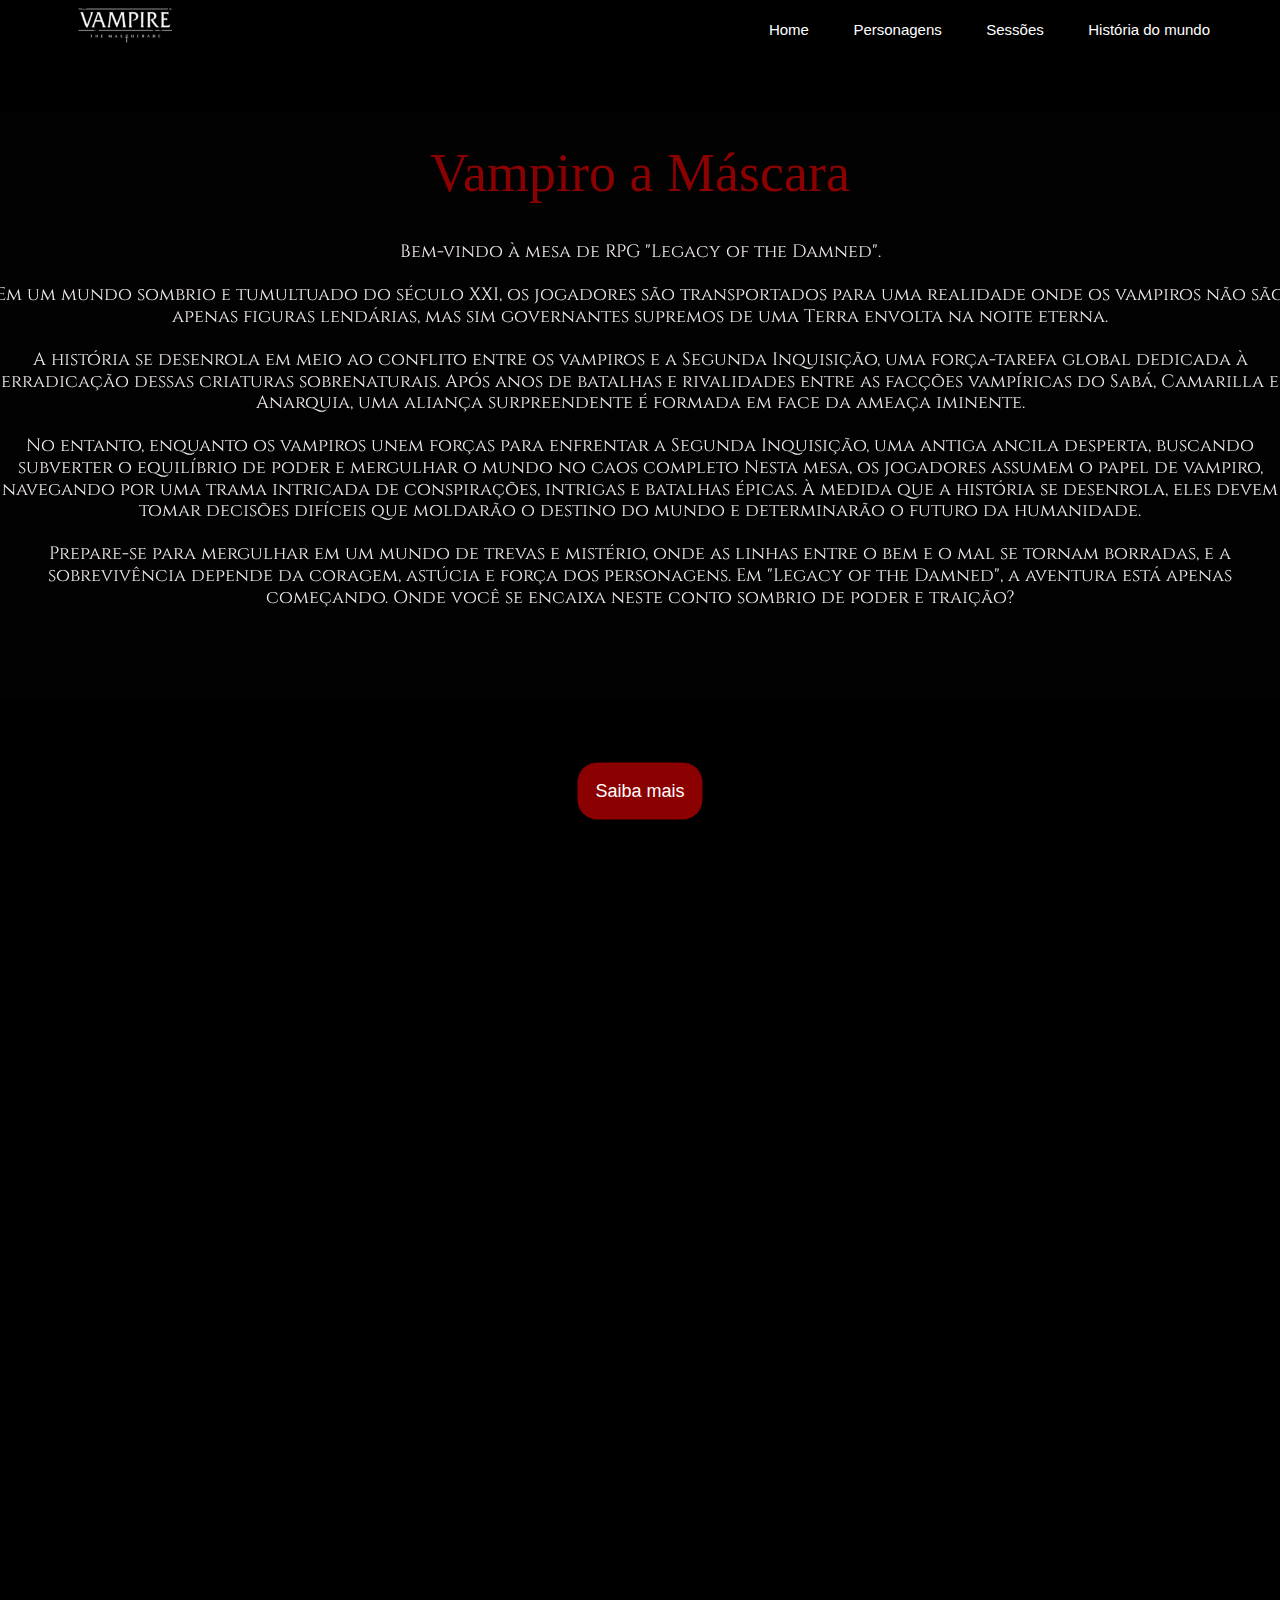
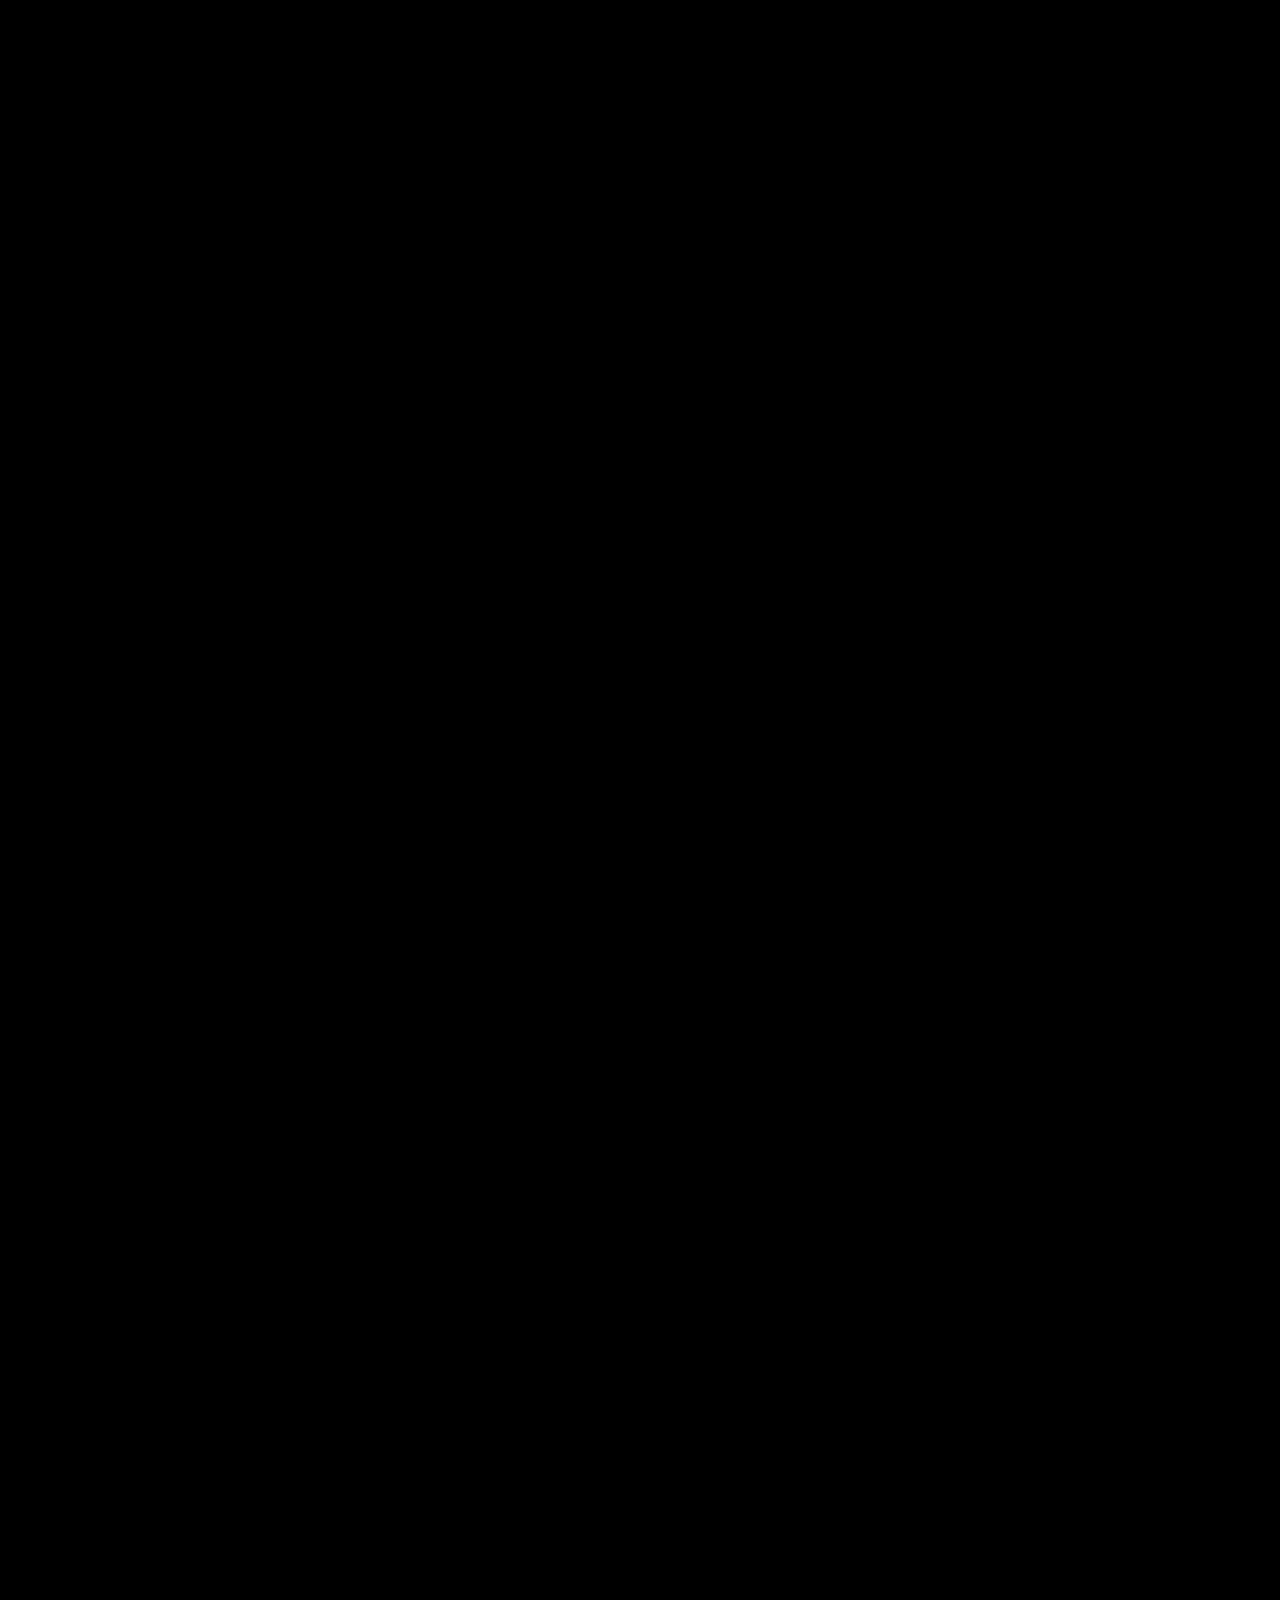
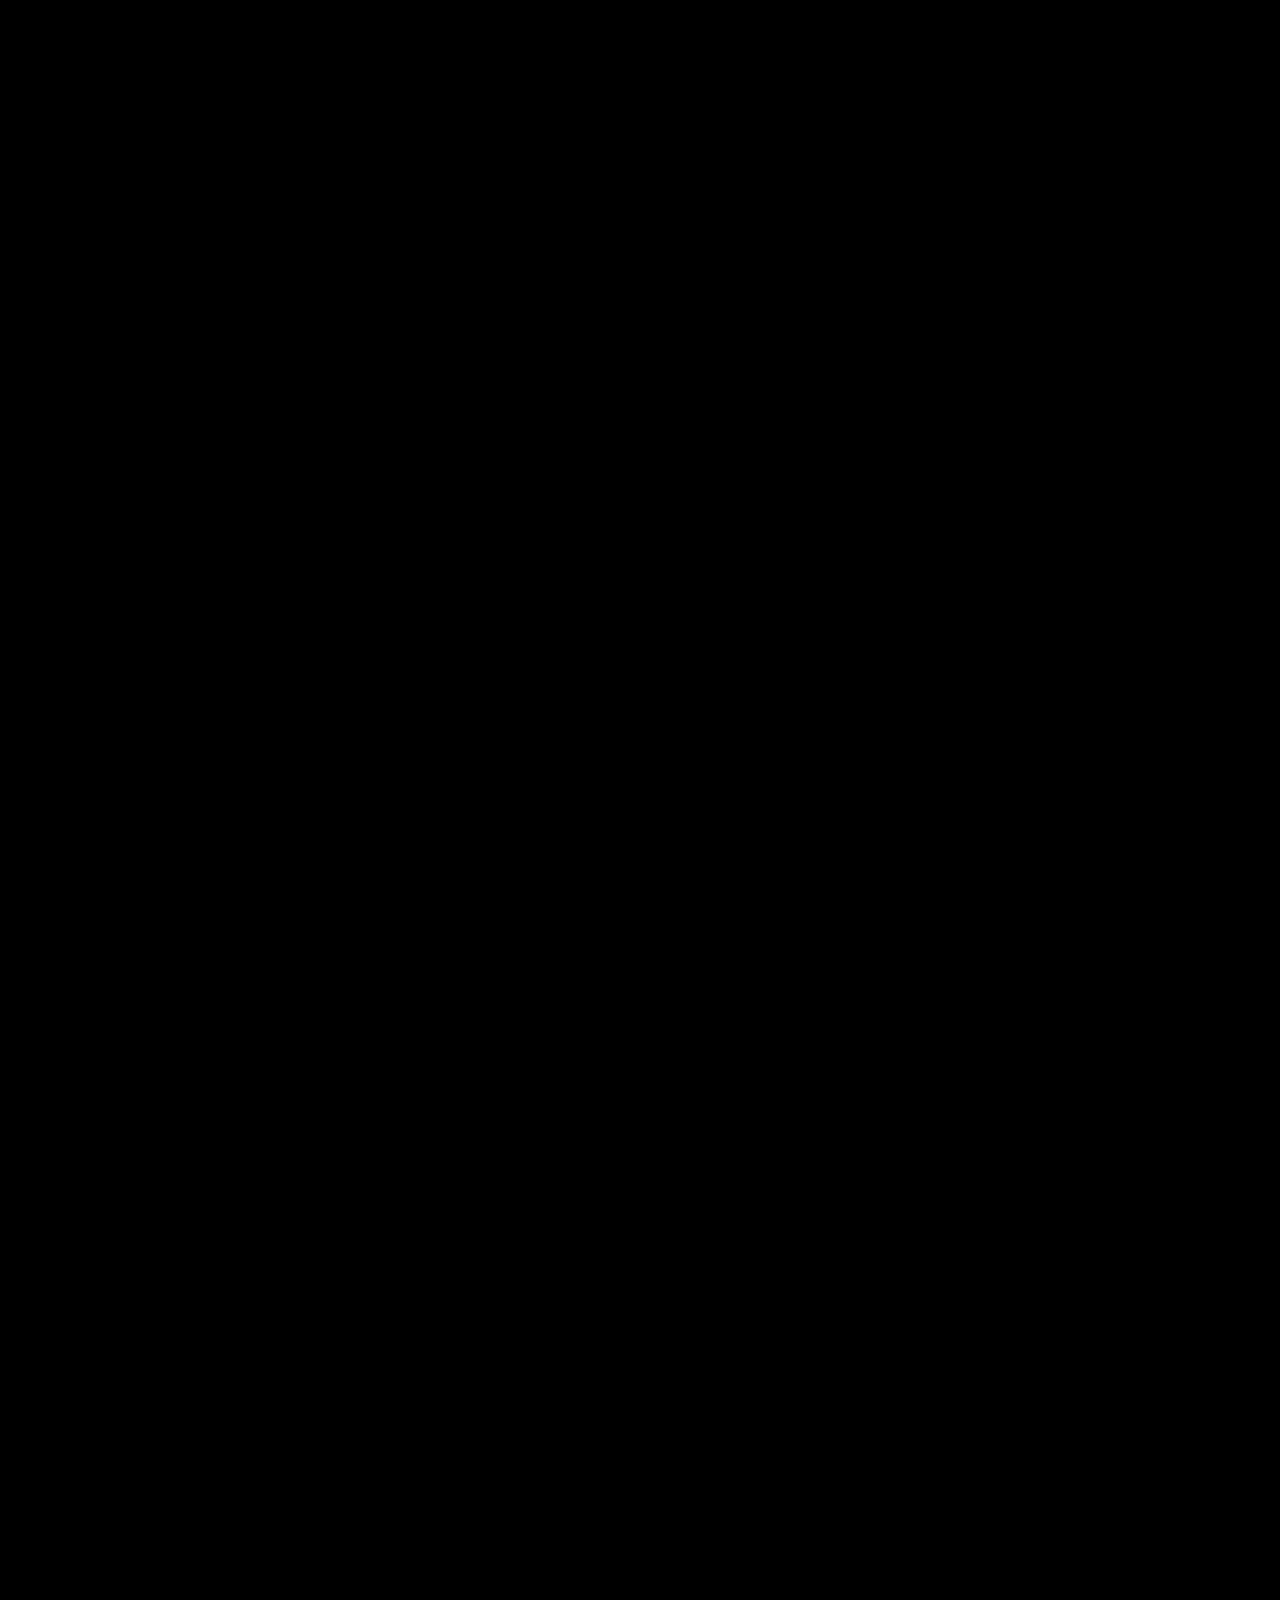
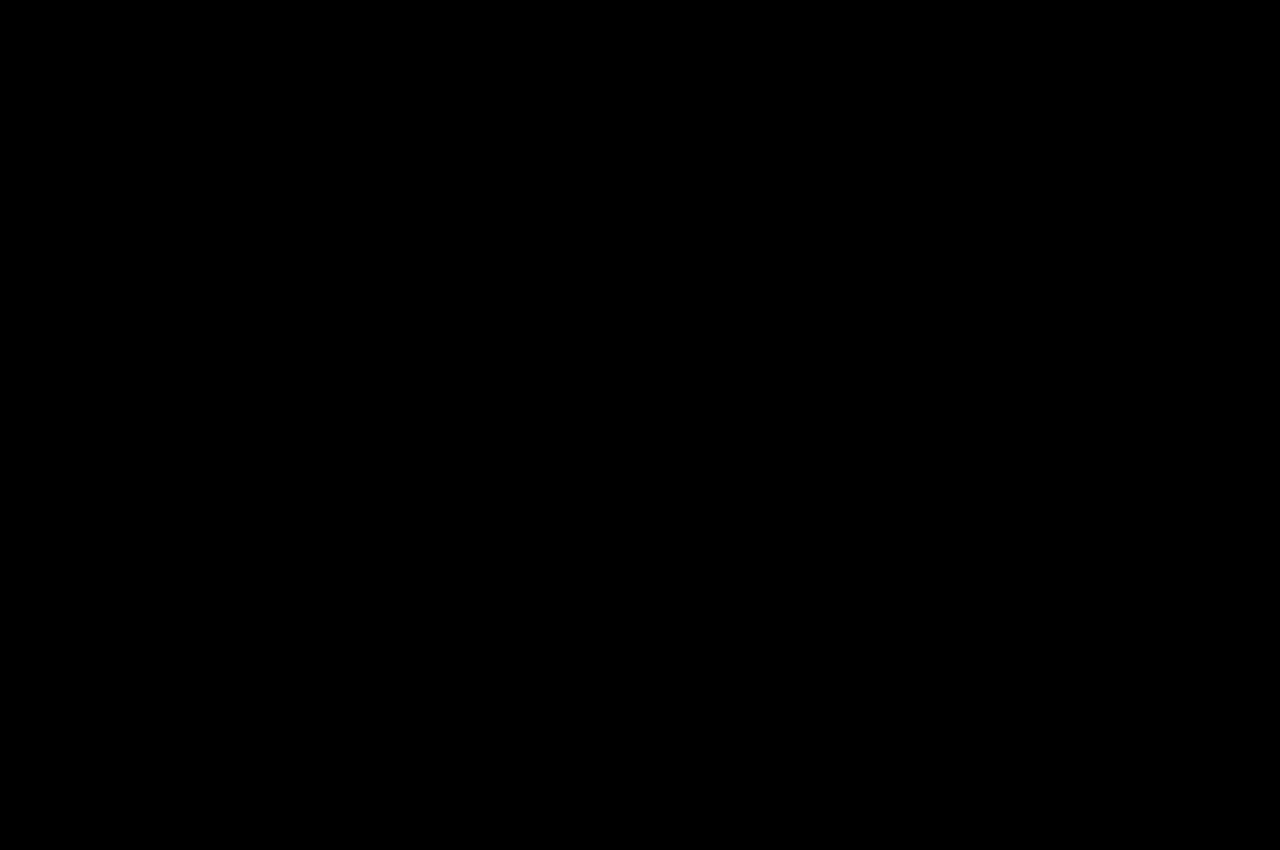
==== index.html @ c8552eaa "Add files via upload" ====
<!DOCTYPE html>
<html lang="pt-BR">

<head>
    <meta charset="UTF-8">
    <meta name="viewport" content="width=device-width, initial-scale=1.0">
    <link rel="icon" href="/src/img/logo_vampiro-removebg-preview_resized.png">
    <link rel="preconnect" href="https://fonts.googleapis.com">
    <link rel="preconnect" href="https://fonts.gstatic.com" crossorigin>
    <link
        href="https://fonts.googleapis.com/css2?family=Alegreya&family=Cinzel&family=Crimson+Text&family=Lora&family=Playfair+Display&display=swap"
        rel="stylesheet">
        <link rel="stylesheet" href="https://fonts.googleapis.com/css2?family=Material+Symbols+Outlined:opsz,wght,FILL,GRAD@20..48,100..700,0..1,-50..200" />
    <link rel="stylesheet" href="./fontes/ReedMedium/style.css">
    <link rel="preconnect" href="https://fonts.googleapis.com">
    <link rel="preconnect" href="https://fonts.gstatic.com" crossorigin>
    <link href="https://fonts.googleapis.com/css2?family=Rubik&family=Secular+One&display=swap" rel="stylesheet">
    <link rel="stylesheet" href="src/css/style.css">
    <link rel="stylesheet" href="src/css/reset.css">
    <link rel="stylesheet" href="src/css/responsivo.css">
    <title>Blood Paradise</title>
</head>

<body>
    
    <header class="cabecalho">
        <div class="logo">
            <img src="src/img/logo_vampiro.png" alt="logo vampiro">
        </div>
        <nav>
            <ul class="main-nav">
                <li><a href="index.html">Home</a></li>
                <li class="dropdown">
                    <a href="#personagens">Personagens</a>
                    <div class="dropdown-content">
                        <a href="#personagem1">Briar Thorne</a>
                        <a href="#personagem2">Ruby Victoria</a>
                        <a href="#personagem3">Roy Joubert</a>
                        <a href="#personagem4">Fenrir</a>
                        <a href="#personagem5">Dominic</a>
                    </div>
                </li>
                <li><a href="sessoes.html">Sessões</a></li>
                <li><a href="historia-do-mundo.html">História do mundo</a></li>
            </ul>
        </nav>
        
        <div class="hamburger">
            <div class="line"></div>
            <div class="line"></div>
            <div class="line"></div>
        </div>
    </header>
    <main class="home hidden" id="home">
        <div class="conteudo-home">
            <h1 class="nome-rpg">Vampiro a Máscara </h1>
            <p class="historia-rpg"> Bem-vindo à mesa de RPG "Legacy of the Damned".<br><br>
                Em um mundo sombrio e tumultuado
                do século XXI, os jogadores são transportados para uma realidade onde os vampiros não são apenas figuras
                lendárias, mas sim governantes supremos de uma Terra envolta na noite eterna.<br><br>
        
                A história se desenrola em meio ao conflito entre os vampiros e a Segunda Inquisição, uma força-tarefa
                global dedicada à erradicação dessas criaturas sobrenaturais. Após anos de batalhas e rivalidades entre
                as facções vampíricas do Sabá, Camarilla e Anarquia, uma aliança surpreendente é formada em face da
                ameaça iminente.<br><br>
        
                No entanto, enquanto os vampiros unem forças para enfrentar a Segunda Inquisição, uma antiga ancila
                desperta, buscando subverter o equilíbrio de poder e mergulhar o mundo no caos completo
                Nesta mesa, os jogadores assumem o papel de vampiro, navegando por uma trama intricada de conspirações,
                intrigas e batalhas épicas. À medida que a história se desenrola, eles devem tomar decisões difíceis que
                moldarão o destino do mundo e determinarão o futuro da humanidade.<br><br>
        
                Prepare-se para mergulhar em um mundo de trevas e mistério, onde as linhas entre o bem e o mal se tornam
                borradas, e a sobrevivência depende da coragem, astúcia e força dos personagens. Em "Legacy of the
                Damned", a aventura está apenas começando. Onde você se encaixa neste conto sombrio de poder e traição?
            </p>
            <button class="button-ver-mais" ><a href="historia-do-mundo.html">Saiba mais</a></button>
        </div>
        
    </main>
    <section class="hidden" id="personagem1">
        <div >
            <img class="img-perssonagem-responsivo" src="src/img/Briar-removebg.png" alt="">
            <img class="icon-perssonagem" src="src/img/1-icon.png" alt="">
            <img class="icon-clan" src="src/img/icon-gangrel.png" alt="">
                
        </div>
        <div class="personagem">
            <div class="pop-up">
                <h2 class="nome-clan">Clã Gangrel</h2>
                <p class="text">
                    Uma fome mais antiga que a humanidade queima dentro dos lobos. <br><br>
                    Enquanto outros Membros amaldiçoam seus apetites e escolhem a gaiola dourada das cidades e a coleira da hierarquia
                    social, os lobos aceitam a Besta como parte de si mesmos e correm livres.<br><br>
                    Cruzando fronteiras entre espécies, nações e domínios com a facilidade dos predadores perfeitos, eles pertencem ao
                    selvagem e o selvagem pertence a eles.
                </p>
            </div>
            <button class="info"><span class="material-symbols-outlined">
                info
                </span></button>
            
            <div class="conteudo">
                <h1 class="nome-personagem">Briar Thorne</h1>
                <p class="historia">Após anos de luta incansável em defesa da natureza e dos inocentes, Briar Thorne
                    continua sua jornada como uma força da natureza no mundo das sombras. Os Guardiões Verdes, sob sua
                    liderança, expandiram sua influência e se tornaram uma voz poderosa contra a exploração e destruição
                    do meio ambiente.<br><br>

                    Embora tenha enfrentado inúmeros desafios e adversários ao longo do caminho, Briar permanece
                    inabalável em sua determinação de proteger os lugares selvagens que tanto ama. Sua jornada é uma
                    saga de coragem, sacrifício e redenção, uma história que ecoa através das sombras, inspirando outros
                    a se levantarem em defesa da Terra e de todos os seres vivos que nela habitam.<br><br>

                    Enquanto as estrelas brilharem sobre a noite eterna, o nome de Briar Thorne será lembrado como uma
                    luz na escuridão, uma esperança para os oprimidos e uma lembrança de que, mesmo nas profundezas da
                    noite, a natureza encontra uma maneira de florescer.<br><br>
                </p>

            </div>
        </div>
    </section>
    <section class="hidden" id="personagem2">
        <div >
            <img class="img-perssonagem-responsivo" src="src/img/Ruby-removebg.png" alt="">
            <img class="icon-perssonagem" src="src/img/2-icon.png" alt="">
            <img class="icon-clan" src="src/img/icon-gangrel.png" alt="">
                
        </div>
        <div class="personagem">
            <div class="pop-up">
                <h2 class="nome-clan">La sombras</h2>
                <p class="text">
                    Quando você entra na escuridão, e não pode ver nada a não ser as trevas, você está realmente
                    sozinho. As vozes se tornam distantes.<br><br> Até mesmo a luz fraca das estrelas parecem uma mera esperança
                    que se desvanece, devoradas pela negrume. Não existe nada. Nada a não ser você.
                </p>
            </div>
            <button class="info"><span class="material-symbols-outlined">
                info
                </span></button>
            
            <div class="conteudo">
                <h1 class="nome-personagem">Ruby Victoria </h1>
                <p class="historia"> Ruby se destaca na era moderna aproveitando ao máximo o luxo e os privilégios que
                    ela oferece. Com um talento natural para ideias divertidas e atrativas, cria um clube noturno que se
                    torna rapidamente um ponto de referência na cena local, atraindo uma clientela leal e especializada.<br><br>

                    Ao longo do tempo, o estabelecimento passa por diversas transformações para manter-se atualizado e
                    relevante, garantindo assim seu sucesso contínuo e trazendo riqueza e prestígio. Além disso, Ruby se
                    torna uma figura influente, capaz de facilitar o acesso a recursos e contatos importantes, mesmo que
                    não tenha acesso direto a eles.<br><br>

                    Apesar de não ser motivada pela hierarquia, ela reconhece a utilidade de seu trabalho como
                    intermediário entre os Membros do Clã.</p>
            </div>
        </div>
    </section>
    <section class="hidden" id="personagem3">
        <div >
            <img class="img-perssonagem-responsivo" src="src/img/Roy-removebg.png" alt="">
            <img class="icon-perssonagem" src="src/img/3-icon.png" alt="">
            <img class="icon-clan" src="src/img/icon-gangrel.png" alt="">
                
        </div>
        <div class="personagem">
            <div class="pop-up">
                <h2 class="nome-clan">Sangue Ralo</h2>
                <p class="text">
                    Uma geração deteriorada, um prenúncio dos fins dos tempos ou vampiros do novo mundo? Balançando
                    entre a vida e a morte, a constante mudança dos Sangue Fracos evocam pena, inveja, e medo em medidas
                    iguais. Sobreviventes das últimas décadas de estrago, preconceito e ostracismo prova que os Sangue
                    Fracos vieram pra ficar. <br><br>
                    Sua confusa alquimia e a habilidade de fingir ser humano, simplesmente, faz
                    deles adequados a viverem fora da sociedade vampírica a cuidarem de seus próprios destinos nas
                    noites pós-modernas.
                </p>
            </div>
            <button class="info"><span class="material-symbols-outlined">
                info
                </span></button>

            <div class="conteudo">
                <h1 class="nome-personagem">Roy Joubert
                </h1>
                <p class="historia">Roy renasceu como um vampiro muito jovem, com apenas 17 anos neste vasto mundo, no
                    começo só pensava em sobreviver mas com o passar do tempo começou a estudar esvas medicinais e
                    fabricar armas relacionada ao século que estava.<br><br>
                    Nos dias atuais trabalha de dia como um farmaceutico de remédios naturais e de noite como um
                    mercenário de aluguel mas sempre bem vestido de terno, com uma caixa de violão nas costas e uma
                    aparência vivida e jovem com o coração pulsando.</p>
            </div>
        </div>
    </section>
    <section class="hidden" id="personagem4">
        <div >
            <img class="img-perssonagem-responsivo" src="src/img/Fenrir-removebg.png" alt="">
            <img class="icon-perssonagem" src="src/img/4-icon.png" alt="">
            <img class="icon-clan" src="src/img/icon-gangrel.png" alt="">
                
        </div>
        <div class="personagem">
            <div class="pop-up">
                <h2 class="nome-clan">Ventrue</h2>
                <p class="text">
                    Uma geração deteriorada, um prenúncio dos fins dos tempos ou vampiros do novo mundo? Balançando
                    entre a vida e a morte, a constante mudança dos Sangue Fracos evocam pena, inveja, e medo em medidas
                    iguais. Sobreviventes das últimas décadas de estrago, preconceito e ostracismo prova que os Sangue
                    Fracos vieram pra ficar. <br><br>
                    Sua confusa alquimia e a habilidade de fingir ser humano, simplesmente, faz
                    deles adequados a viverem fora da sociedade vampírica a cuidarem de seus próprios destinos nas
                    noites pós-modernas.
                </p>
            </div>
            <button class="info"><span class="material-symbols-outlined">
                info
                </span></button>
            
            <div class="conteudo">
                <h1 class="nome-personagem">Fenrir </h1>
                <p class="historia">Fenrir um homem alto com raiva de todos de seu clã, se destaca por ser estrategista
                    e pensativo, raramente usa força bruta para resolver seus problemas, sempre sendo cordial em tudo
                    que faz coloca-se em um posto de igual mas ao mesmo tempo habilidoso em quesito de enganar e
                    ludibriar, aproveita ao máximo suas riquezas que mantém por muito tempo sendo relevante em sua loja
                    de “antiguidades”.<br><br>
                    Ao longo do tempo sempre se manteve afastado dos humanos o máximo que conseguia sempre tendo contato
                    apenas com sua protegida “Anabell” e seus empregados tanto da sua loja quanto de sua casa que se
                    destacava por ser de uma arquitetura “moderna”, mas mesmo assim a casa é afastada de tudo e todos
                    gosta do silêncio que a natureza o proporciona.<br><br>
                    Por mais que não use força bruta, não se importará de passar por cima de qualquer um que ousar
                    ameaçar sua protegida.</p>
            </div>
        </div>
    </section>
    <section class="hidden" id="personagem5">
        <div >
            <img class="img-perssonagem-responsivo" src="src/img/dominic-removebg.png" alt="">
            <img class="icon-perssonagem" src="src/img/5-icon-.png" alt="">
            <img class="icon-clan" src="src/img/icon-gangrel.png" alt="">
                
        </div>
        <div class="personagem">
            <div class="personagem">
                <div class="pop-up">
                    <h2 class="nome-clan">Brujha</h2>
                    <p class="text">
                        O sonho do clã erudito é um mundo onde toda a injustiça foi eliminada e vivos e não-vivos podem
                        coexistir em paz. <br><br>
                        Eles dizem que é pelo amor dos mortais que eles os conduzem contra seus
                        mestres. Na verdade, eles podem simplesmente se enfurecer contra um Deus distante ou inexistente
                        que eles nunca poderão lutar, contra uma maldição que eles nunca poderão acabar.
                    </p>
                </div>
                <button class="info"><span class="material-symbols-outlined">
                    info
                    </span></button>
                
                <div class="conteudo">
                    <h1 class="nome-personagem">Dominic</h1>
                    <p class="historia">Um poderoso vampiro Brüjah, teve uma relação explosiva com sua coterie feroz,
                        mas o destino os separou. Ele conheceu Ayla, uma vampira incrível, em Tóquio, e eles se envolveram em um relacionamento apaixonado.<br><br>
                        No entanto, Dominic entrou em conflito com a Yakuza, a máfia de vampiros, e foi capturado por
                        eles.<br><br>
                        Ayla o resgatou, mas sacrificou-se para salvar Dominic durante um confronto com o chefe da
                        Yakuza.<br><br>
                        Dominic ficou amargurado e devastado após sua morte, afundando-se em autodestruição.<br><br>
                        Ele retornou ao submundo dos vampiros, buscando vingança contra a Yakuza. Sua raiva e
                        determinação cresceram, e ele se tornou uma figura respeitada e temida. Dominic desenvolveu habilidades em tortura vampírica, tornando-se um especialista em infligir dor.<br><br>
                        Suas algemas são sua marca registrada, e ele as carrega como símbolo de seus pecados e sua busca por vingança.</p>
                </div>
            </div>
    </section>
    
    <script src="./src/js/script.js"></script>
    <script>document.addEventListener("DOMContentLoaded", function() {
        const hamburger = document.querySelector(".hamburger");
        const nav = document.querySelector("nav");
    
        // Função para alternar a classe 'active' no ícone do menu hamburger e exibir/ocultar o menu
        function toggleMenu() {
            
            hamburger.classList.toggle("active"); // Adiciona ou remove a classe 'active' do ícone do menu hamburger
            nav.classList.toggle("open"); // Adiciona ou remove a classe 'open' no elemento de navegação
        }
    
        // Adiciona um evento de clique ao ícone do menu hamburger
        hamburger.addEventListener("click", function() {
            toggleMenu(); // Chama a função toggleMenu quando o ícone do menu hamburger é clicado
        });
    
        // Adiciona um evento de clique aos itens do menu para fechar o menu ao clicar em um item
        const menuItems = document.querySelectorAll(".main-nav li a");
        menuItems.forEach(function(item) {
            item.addEventListener("click", function() {
                if (nav.classList.contains("open")) {
                    toggleMenu(); // Fecha o menu se estiver aberto
                }
            });
        });
    });
    
        
    </script>
</body>

</html>
---- src/css/style.css ----
* {
    box-sizing: border-box;
}

html,
body {
    width: 100%;
    height: 100%;
    margin: 0;
    overflow: hidden;
    font-family: 'Cinzel', serif;
    background-color: #000;
}

/* Ocultar todas as seções */
section {
    /* display: none;*/
    width: 100%;
    height: 100%;
}

/* Estilos para o logotipo */
.logo img {
    max-width: 150px;
    /* Define a largura máxima como 150 pixels */
}

.cabecalho {
    
    position: fixed; /* Define a posição como fixa */
    top: 0; /* Alinha o topo ao topo da janela de visualização */
    left: 0; /* Alinha a esquerda ao lado esquerdo da janela de visualização */
    width: 100%; /* Define a largura como 100% da largura do pai */
    background-color: #000; /* Define a cor de fundo como preto */
    padding: 3px 50px; /* Define o preenchimento superior/inferior como 3px e os lados esquerdo/direito como 20px */
    display: flex; /* Define a exibição como flexível */
    justify-content: space-between; /* Distribui o espaço entre os itens */
    align-items: center; /* Alinha os itens ao centro verticalmente */
    height: 50px; /* Define a altura como 60 pixels */
    z-index: 999; /* Para garantir que o cabeçalho fique sobreposto a outros elementos */
    height: 60px;
}

nav {
    background-color: #000;
    height: 50px;
    display: flex; /* Alterado para exibição flexível */
    align-items: center; /* Alinhamento vertical */
    z-index: 1000;
}
nav.open {
    display: flex;
    background-color: rgba(13, 13, 13, 0.9);
    width: 100%;
    height: 100%;
    position: fixed;
    top: 60px;
    left: 0;
   
    

}

.main-nav {
    margin: 0;
    padding: 0;
    margin-left: 20px; /* Adicionado margem à esquerda */
}
.main-nav ul {
    list-style: none;
    padding: 0;
    margin: 0;
    display: flex;
    flex-direction: column;
    align-items: center;
    justify-content: center;
    height: 100%;
}
.main-nav li {
    display: inline-block;
    margin: 20px 0;
}

.main-nav li a {
    font-size: 1.5rem;
    display: block;
    padding: 20px;
    color: white;
}

.dropdown {
    position: relative;
}

.dropdown-content {
    display: none;
    position: absolute;
    background-color: #000;
    min-width: 160px;
    z-index: 1;
}

.dropdown-content a {
    color: white;
    padding: 12px 16px;
    display: block;
}
.main-nav li a:hover  {
    background-color: #800; /* Altera a cor de fundo quando o mouse passa sobre o elemento */
}
.dropdown:hover .dropdown-content {
    display: block;
}


.hamburger {
    display: none; 
}

.hamburger .line {
    background-color: #c9afaf;
    height: 3px;
    width: 25px;
    margin: 5px 0;
}
/* Estilo home */
.home {
    width: 100%;
    height: 100%;
   /*background-image: url(../img/home.png);*/
    background-size: cover;
    background-position: center;
}

.conteudo-home {
    background: rgba(15, 15, 15, 0.1);
    border-radius: 20px;
    position: absolute;
    width: 150vh;
    /* Reduzi a largura para melhor se ajustar */
    height: 65vh;
    /* Alterado para altura em vh */
    top: 45vh;
    /* Alterado para margem superior em vh */
    left: 50%;
    transform: translate(-50%, -50%);
    padding: 20px;
    /* Adiciona espaço interno para o texto */
}

.nome-rpg {
    color: #8B0000;
    font-size: 6vh;
    /* Alterado para tamanho de fonte em vh */
    font-family: "Reed";
    font-weight: 400;
    margin-bottom: 3vh;
    /* Alterado para margem inferior em vh */
    text-align: center;
}

.historia-rpg {
    text-align: center;
    color: #f4eded;
    font-family: 'Cinzel', serif;
    font-size: 2vh;
    /* Alterado para tamanho de fonte em vh */
    font-weight: 400;
    line-height: 1.2;
    
}

/* Estilos para o botão */
.button-ver-mais {
    position: absolute;
    left: 50%;
    top: calc(70vh + 20px); /* 20px de espaço entre o .historia e o botão */
    transform: translateX(-50%);
    padding: 2vh;
    background: #8B0000;
    color: #fff;
    font-size: 2vh;
    border: none;
    border-radius: 20px;
    cursor: pointer;
    transition: 0.3s ease;
}

.button-ver-mais:hover {
    border: 1px solid #000;
    background: #e44747;
    color: #000;
}



/* Estilos para section de perssonagens */
.personagem {
    position: relative;
    margin-bottom: 50px;
}
.img-perssonagem-responsivo,.icon-perssonagem,.icon-clan{
    display: none;
}
#personagem1 {
    background-image: url(../img/1.png);
    background-size: cover;
    background-position: center;
}

#personagem2 {
    background-image: url(../img/2.png);
    background-size: cover;
    background-position: center;
}

#personagem3 {
    background-image: url(../img/3.png);
    background-size: cover;
    background-position: center;
}

#personagem4 {
    background-image: url(../img/4.png);
    background-size: cover;
    background-position: center;
}

#personagem5 {
    background-image: url(../img/5.png);
    background-size: cover;
    background-position: center;
}

.conteudo {
    background: rgba(13, 13, 13, 0.1);
    display: flex;
    position: absolute;
    flex-direction: column;
    width: 650px;
    height: auto;
    top: 150px;
    left: 60px;
    border-radius: 10px;

}

.nome-personagem {
    color: #8B0000;
    font-size: 6vh;
    /* Alterado para tamanho de fonte em vh */
    font-family: "Reed";
    font-weight: 400;
    margin-bottom: 2vh;
    /* Alterado para margem inferior em vh */
    text-align: center;
}

.historia {
    color: #f4eded;
    font-family: 'Cinzel', serif;
    font-size: 2vh;
    /* Alterado para tamanho de fonte em vh */
    font-weight: 400;
    line-height: 1.2;
}

/* Estilos para historia do clan*/



.info-container {
    position: relative;
}

.info {
    position: fixed;
    top: 20%;
    left: 15%;
    margin: 0;
    background-color: rgba(238, 230, 230, 0.3);
    border-radius: 70%;
    cursor: pointer;
}

.pop-up {
    display: none;
    position: fixed;
    top: 30vh;
    left: 30vh;
    background-color: rgba(13, 13, 13, 0.9);
    padding: 2vh;
    border-radius: 5px;
    border: 1px solid #8B0000;
    width: 500px;
    z-index: 9999;
}

.nome-clan {
    color: #fff;
    font-family: 'Cinzel', serif;
    font-size: 2vh;
    font-weight: bold;
    text-align: center;
    margin-bottom: 1vh;
}

.text {
    color: #fff;
    font-family: 'Cinzel', serif;
    text-align: left;
    font-size: 1.8vh;
    font-weight: 400;
    line-height: 1.5;

}

.info-container:hover .pop-up {
    display: block;
}



/* Animação das section */

.hidden {
    opacity: 0;
    filter: blur(1.5vh);
    /* Alterado para desfoque em vh */
    transition: all 2s;

}

.show {
    opacity: 1;
    filter: blur(0vh);
    /* Alterado para desfoque em vh */
    transition: all 2s;
}
---- src/css/responsivo.css ----
/* MENU RESPONSIVO*/
@media only screen and (max-width: 767px) {
    .hamburger {
        display: block; 
        cursor: pointer; 
    }
    nav {
        display: none; 
    }
    .dropdown-content {
        display: none; 
    }
    .hamburger.active .line:nth-child(1) {
        transform: rotate(-45deg) translate(-5px, 5px);
    }
    .hamburger.active .line:nth-child(2) {
        opacity: 0;
    }
    .hamburger.active .line:nth-child(3) {
        transform: rotate(45deg) translate(-5px, -5px);
    }
    .main-nav {
        display: flex;
        flex-direction: column; 
        align-items: center; 
        margin: 30% ;
    }
    .main-nav li {
        margin: 10px 0; 
    }
}


/* HOME RESPONSIVO */

@media screen and (min-width: 601px) and (max-width: 1000px) {
    .conteudo-home {
        width: 80%; 
        max-width: 800px; 
        height: auto; 
        top: 50%;
        left: 50%;
        transform: translate(-50%, -50%);
        padding: 20px;
    }

    .nome-rpg {
        font-size: 3.5vw; 
        margin-bottom: 2vh;
    }

    .historia-rpg {
        font-size: 1.5vw; 
    }

}
/* HOME MOBILE */
@media screen and (max-width: 768px) {

    .conteudo-home {
        width: 95%; 
        padding: 0px; 
        top: 45vh;
    }

    .nome-rpg {
        font-size: 7vw; 
        margin-bottom: 10px; 
    }

    .historia-rpg {
        font-size: 12px; 
        
    }    
}
/* perssonagm RESPONSIVO */


@media screen and (max-width: 600px) {
    #personagem1,
    #personagem2,
    #personagem3,
    #personagem4,
    #personagem5 {
        width: 100%; /* Define a largura para ocupar toda a largura do contêiner pai */
        margin-bottom: 20px; /* Adiciona espaçamento entre os personagens */
    }
    #personagem1 {
        background-image: url(../img/roy.png);
        background-size: cover;
        background-position: center;
    }

    #personagem2 {
        background-image: url(../img/Ruby.png);
        background-size: cover;
        background-position: center;
    }
    
    #personagem3 {
        background-image: url(../img/roy.png);
        background-size: cover;
        background-position: center;
    }
    
    #personagem4 {
        background-image: url(../img/Fenrir.png);
        background-size: cover;
        background-position: center;
    }
    
    #personagem5 {
        background-image: url(../img/Dominic.png);
        background-size: cover;
        background-position: center;
    }

    
    
    .img-perssonagem-responsivo{
        display: none;
        
    }
    .icon-perssonagem{
        display: flex;
        position: absolute;
        width: 30%;
        height: auto;
        top: 70%;
        left: 20%;
        filter: drop-shadow(rgba(231, 161, 197, 0.8)0px 5px 15px);
        cursor: pointer;
        
    }
    .icon-clan{
        display: flex;
        position: absolute;
        width: 30%;
        height: auto;
        top: 70%;
        left: 45%;
        filter: drop-shadow(rgba(231, 161, 197, 0.8)0px 5px 15px);
        cursor: pointer;
    }

    .conteudo {
        background: rgba(13, 13, 13, 0.5);
        width: 60%; 
        left: 20%;
        top: 15vh;
        padding: 7px;
    }

    .info{
        display: none;
    }

    .nome-personagem {
        font-size: 5vh; 
        margin-bottom: 1vh; 
    }

    .historia {
        font-size: 1.6vh; 
    }



}

@media screen and (min-width: 601px) and (max-width: 768px) {
    #personagem1,
    #personagem2,
    #personagem3,
    #personagem4,
    #personagem5 {
        width: 100%; /* Define a largura para ocupar toda a largura do contêiner pai */
        margin-bottom: 20px; /* Adiciona espaçamento entre os personagens */
    }
    #personagem1 {
        background-image: url(../img/Ruby.png);
        background-size: cover;
        background-position: center;
    }

    #personagem2 {
        background-image: url(../img/Ruby.png);
        background-size: cover;
        background-position: center;
    }
    
    #personagem3 {
        background-image: url(../img/roy.png);
        background-size: cover;
        background-position: center;
    }
    
    #personagem4 {
        background-image: url(../img/Fenrir.png);
        background-size: cover;
        background-position: center;
    }
    
    #personagem5 {
        background-image: url(../img/Dominic.png);
        background-size: cover;
        background-position: center;
    }
    
    .img-perssonagem-responsivo{
        display: none;
        
    }
    .icon-perssonagem{
        display: flex;
        position: absolute;
        width: 30%;
        height: auto;
        top: 70%;
        left: 20%;
        filter: drop-shadow(rgba(231, 161, 197, 0.8)0px 5px 15px);
        cursor: pointer;
        
    }
    .icon-clan{
        display: flex;
        position: absolute;
        width: 30%;
        height: auto;
        top: 70%;
        left: 45%;
        filter: drop-shadow(rgba(231, 161, 197, 0.8)0px 5px 15px);
        cursor: pointer;
    }

    .conteudo {
        background: rgba(13, 13, 13, 0.5);
        width: 60%; 
        left: 20%;
        top: 15vh;
        padding: 7px;
    }

    .info{
        display: none;
    }

    .nome-personagem {
        font-size: 5vh; 
        margin-bottom: 1vh; 
    }

    .historia {
        font-size: 1.6vh; 
    }


    

}

@media screen and (min-width: 769px) and (max-width: 1000px) {
    #personagem1,
    #personagem2,
    #personagem3,
    #personagem4,
    #personagem5 {
        width: 100%; /* Define a largura para ocupar toda a largura do contêiner pai */
        margin-bottom: 20px; /* Adiciona espaçamento entre os personagens */
    }
    #personagem1 {
        background-image: url(../img/Fenrir.png);
        background-size: cover;
        background-position: center;
    }


    
    #personagem2 {
        background-image: url(../img/Ruby.png);
        background-size: cover;
        background-position: center;
    }
    
    #personagem3 {
        background-image: url(../img/roy.png);
        background-size: cover;
        background-position: center;
    }
    
    #personagem4 {
        background-image: url(../img/Fenrir.png);
        background-size: cover;
        background-position: center;
    }
    
    #personagem5 {
        background-image: url(../img/Dominic.png);
        background-size: cover;
        background-position: center;
    }
    .img-perssonagem-responsivo{
        display: flex;
        position: absolute;
        width: 75%;
        height:auto;
        left: 80vh;
        top: 30vh;
        filter: drop-shadow( rgba(231, 161, 197, 0.8)0px 5px 15px);
        z-index: -1;
    }

    .conteudo {
        background: rgba(13, 13, 13, 0.5);
        width: 60%; 
        left: 5%;
        top: 25vh;
        padding: 7px;
    }

    .info{
        display: none;
    }

    .nome-personagem {
        font-size: 7vh; 
        margin-bottom: 1vh; 
    }

    .historia {
        font-size: 2vh; 
    }


}
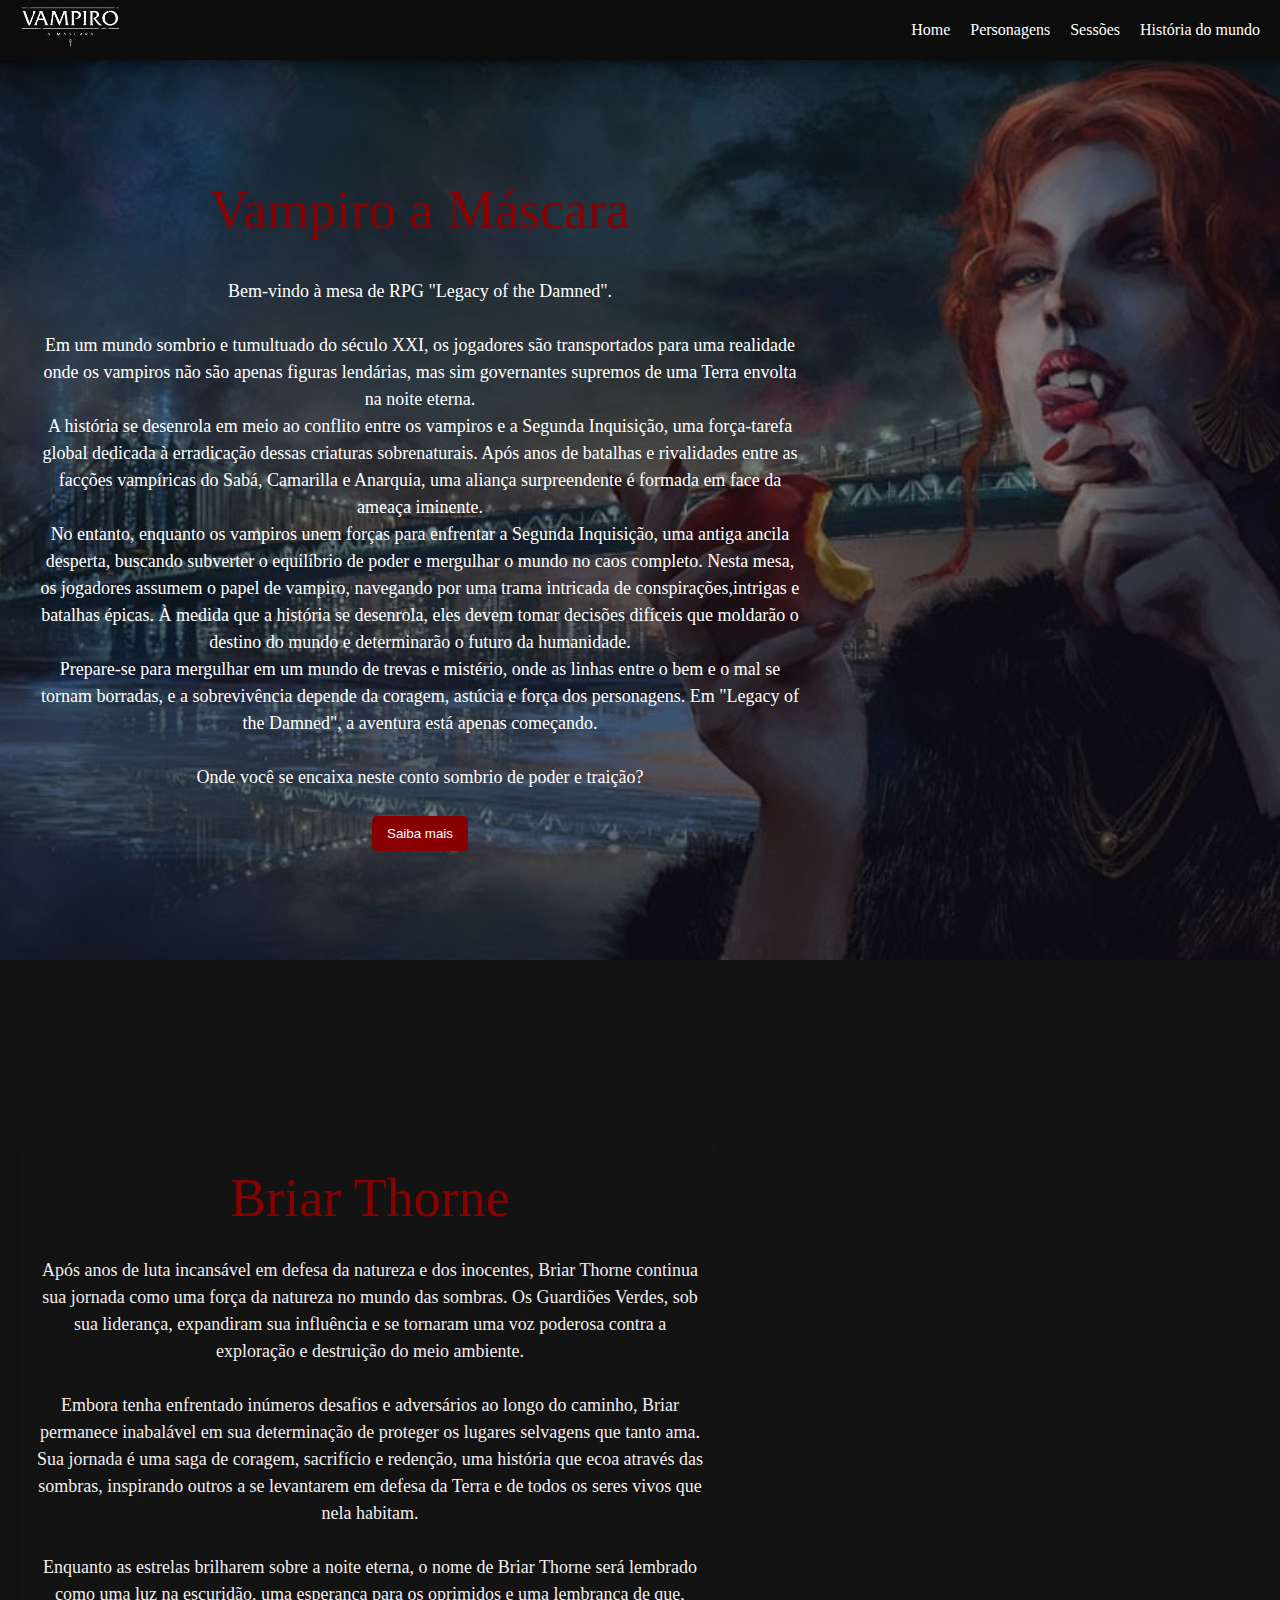
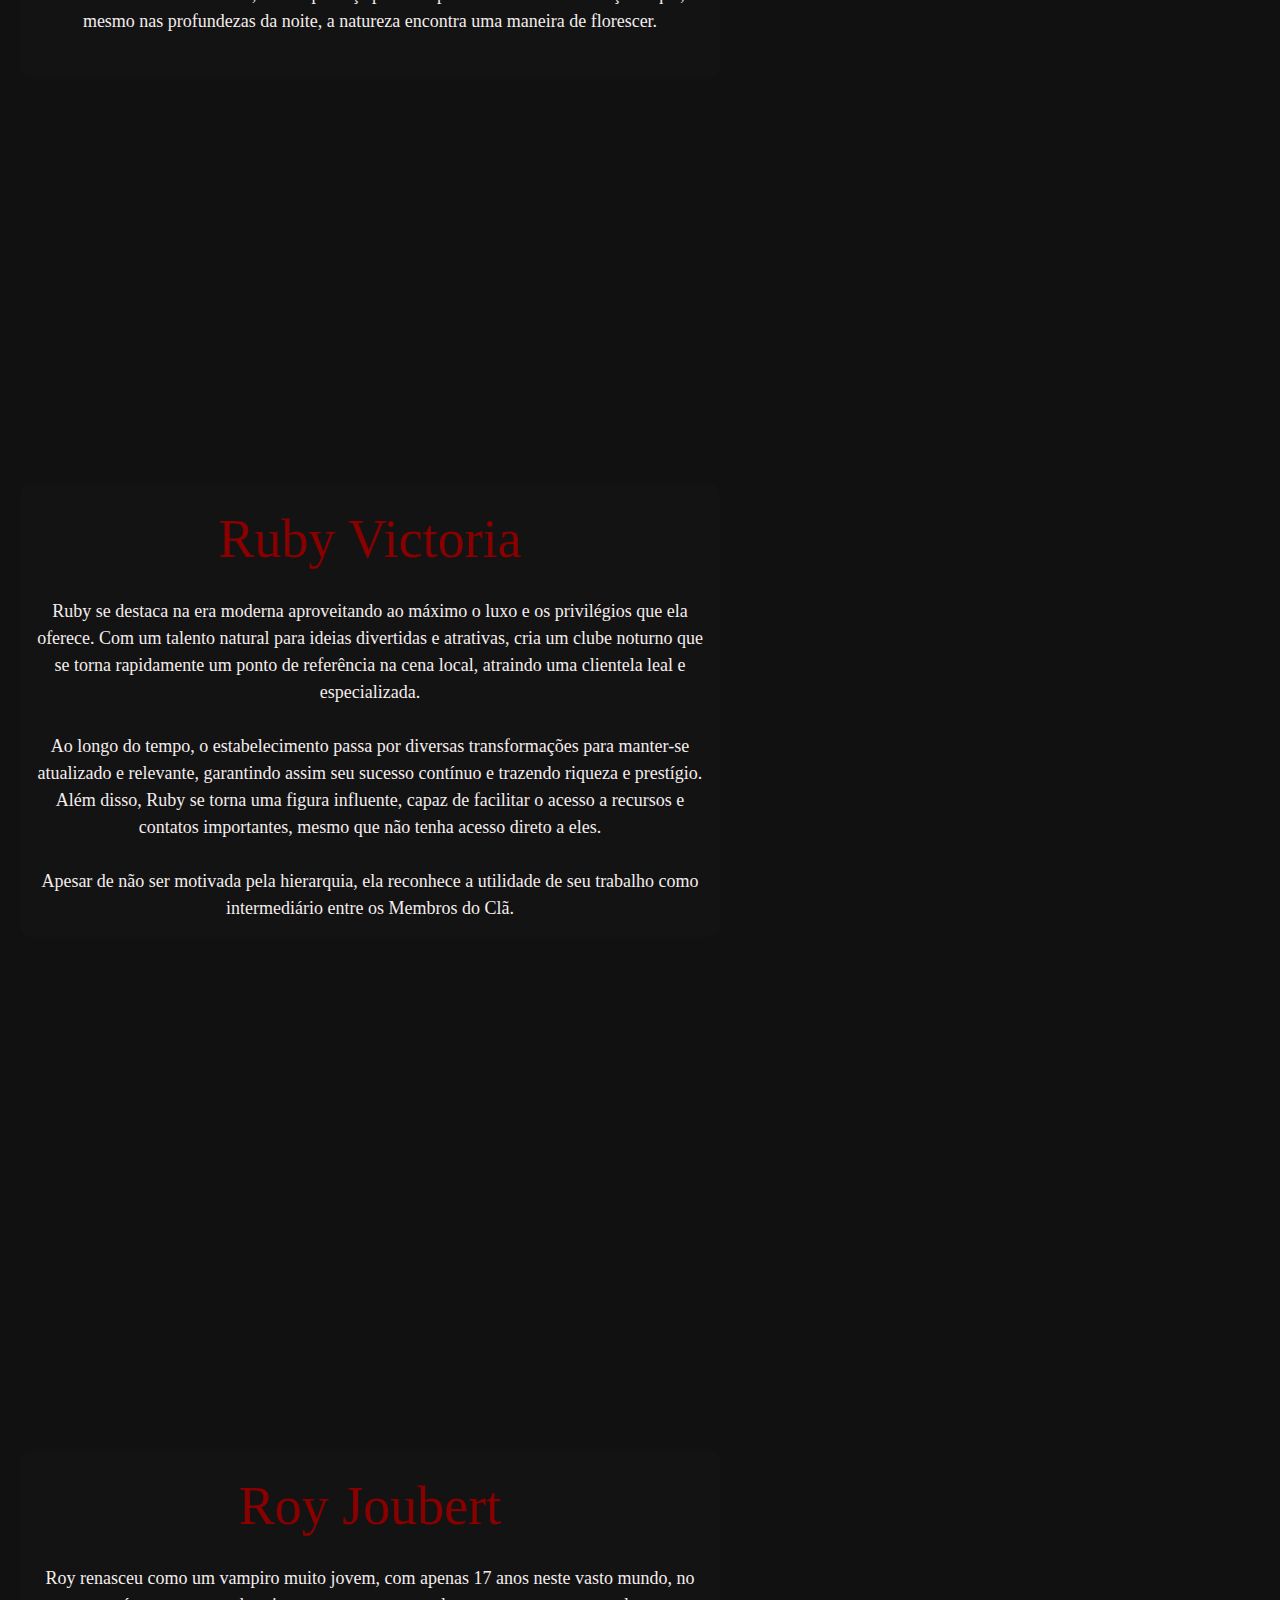
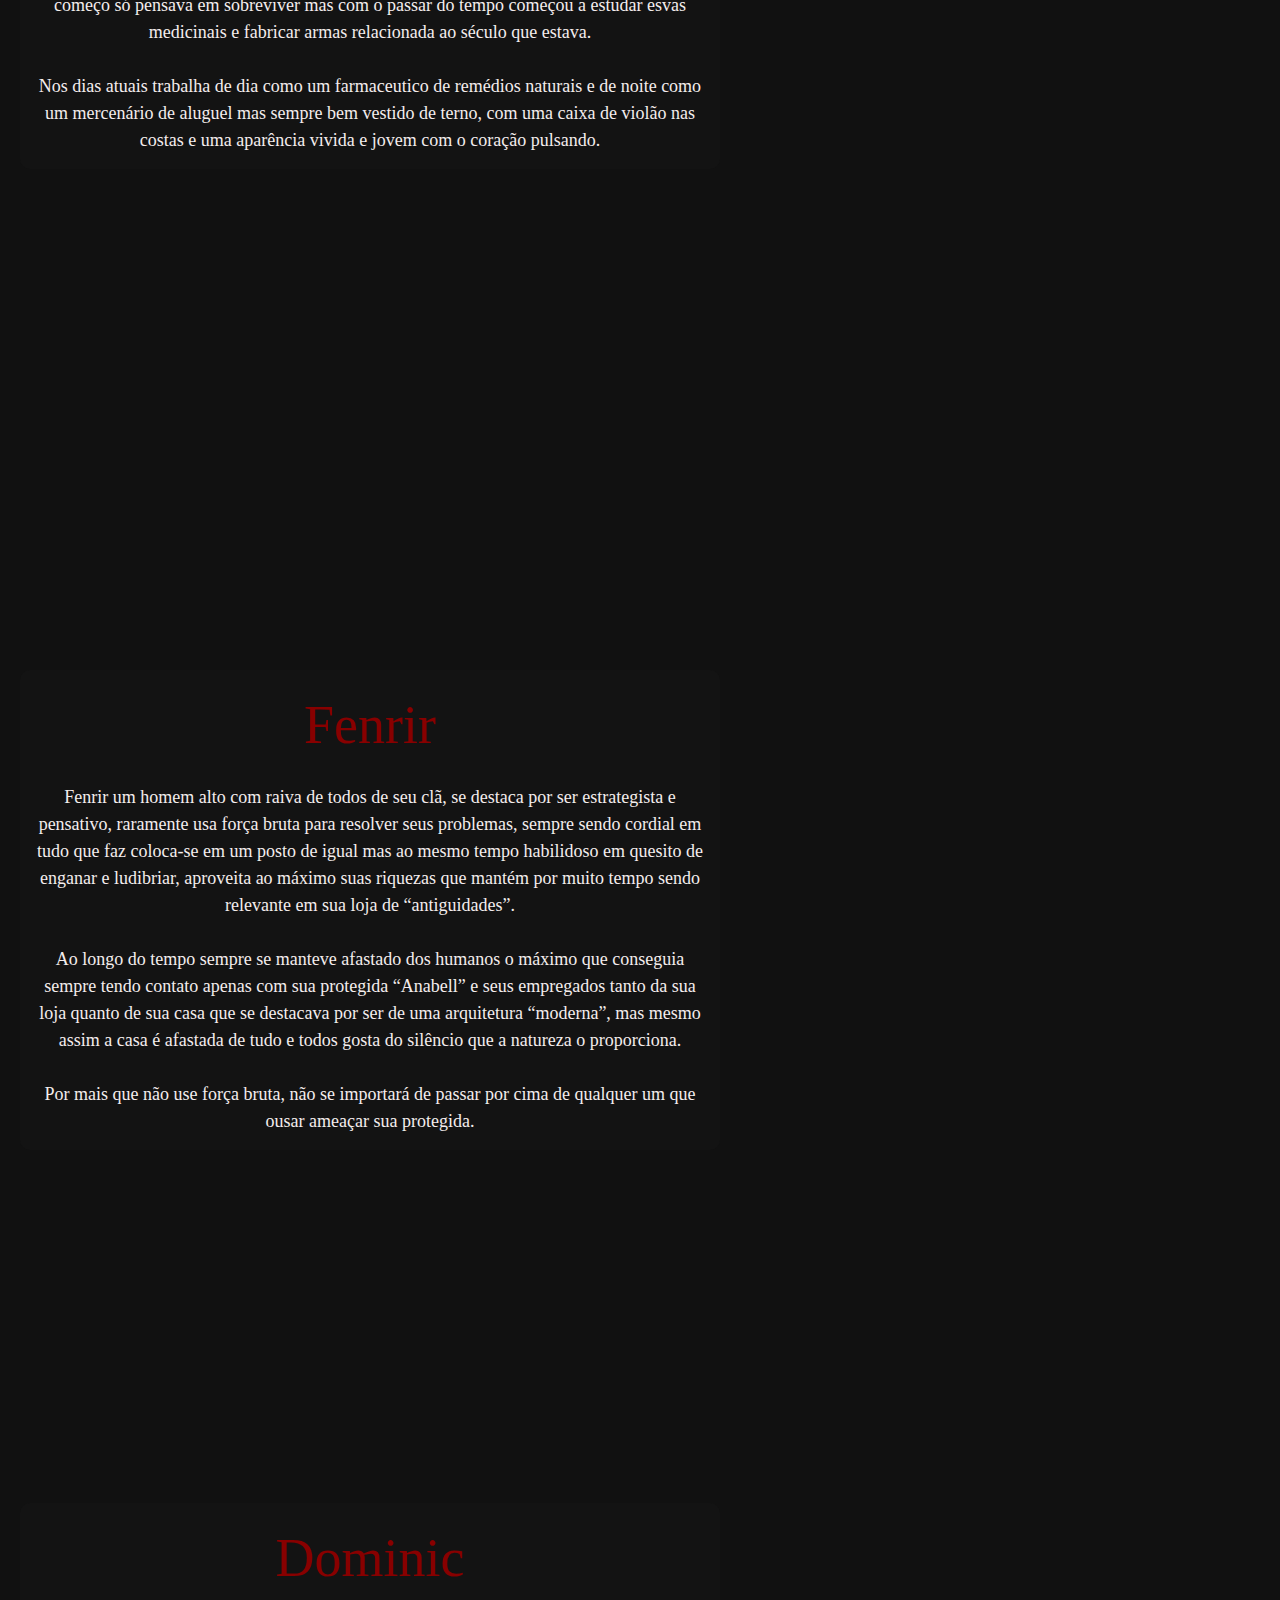
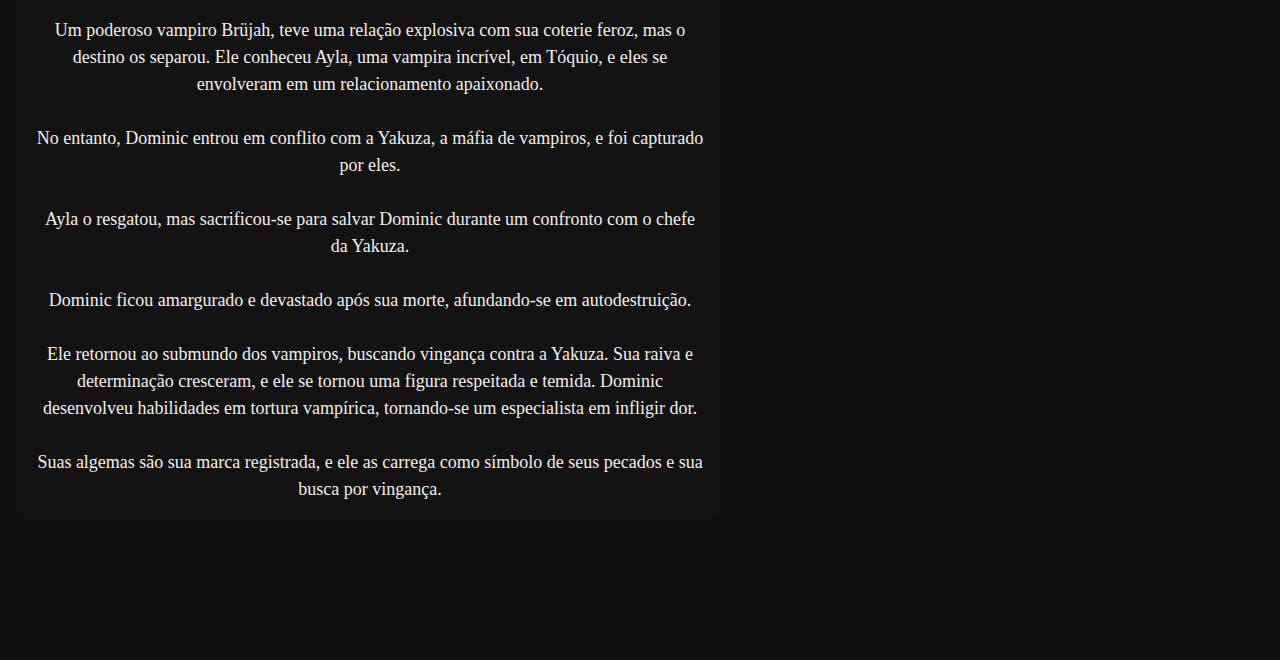
==== commit 4ca0a275: "atualização" ====
--- a/index.html
+++ b/index.html
@@ -1,150 +1,130 @@
 <!DOCTYPE html>
-<html lang="pt-BR">
+<html lang="pt-br">
 
 <head>
     <meta charset="UTF-8">
     <meta name="viewport" content="width=device-width, initial-scale=1.0">
-    <link rel="icon" href="/src/img/logo_vampiro-removebg-preview_resized.png">
-    <link rel="preconnect" href="https://fonts.googleapis.com">
-    <link rel="preconnect" href="https://fonts.gstatic.com" crossorigin>
-    <link
-        href="https://fonts.googleapis.com/css2?family=Alegreya&family=Cinzel&family=Crimson+Text&family=Lora&family=Playfair+Display&display=swap"
-        rel="stylesheet">
-        <link rel="stylesheet" href="https://fonts.googleapis.com/css2?family=Material+Symbols+Outlined:opsz,wght,FILL,GRAD@20..48,100..700,0..1,-50..200" />
-    <link rel="stylesheet" href="./fontes/ReedMedium/style.css">
-    <link rel="preconnect" href="https://fonts.googleapis.com">
-    <link rel="preconnect" href="https://fonts.gstatic.com" crossorigin>
-    <link href="https://fonts.googleapis.com/css2?family=Rubik&family=Secular+One&display=swap" rel="stylesheet">
+    <link rel="stylesheet" href="src/css/reset.css">
+    <link rel="stylesheet" href="src/css/global.css">
     <link rel="stylesheet" href="src/css/style.css">
-    <link rel="stylesheet" href="src/css/reset.css">
-    <link rel="stylesheet" href="src/css/responsivo.css">
-    <title>Blood Paradise</title>
+    <title>Document</title>
+
 </head>
 
 <body>
-    
-    <header class="cabecalho">
-        <div class="logo">
-            <img src="src/img/logo_vampiro.png" alt="logo vampiro">
-        </div>
-        <nav>
-            <ul class="main-nav">
-                <li><a href="index.html">Home</a></li>
-                <li class="dropdown">
-                    <a href="#personagens">Personagens</a>
-                    <div class="dropdown-content">
-                        <a href="#personagem1">Briar Thorne</a>
-                        <a href="#personagem2">Ruby Victoria</a>
-                        <a href="#personagem3">Roy Joubert</a>
-                        <a href="#personagem4">Fenrir</a>
-                        <a href="#personagem5">Dominic</a>
+    <header class="header">
+        <div class="header__logo">
+            <a href="#home"><img src="src/img/logo_vampiro.png" alt="logo vampiro"></a>
+        </div>
+        <nav class="header__nav">
+            <ul class="header__nav-list">
+                <li class="header__nav-item"><a href="index.html" class="header__nav-link">Home</a></li>
+                <li class="header__nav-item header__nav-item--dropdown">
+                    <a href="#personagens" class="header__nav-link">Personagens</a>
+                    <div class="header__dropdown-content">
+                        <a href="#personagem1" class="header__dropdown-link">Briar Thorne</a>
+                        <a href="#personagem2" class="header__dropdown-link">Ruby Victoria</a>
+                        <a href="#personagem3" class="header__dropdown-link">Roy Joubert</a>
+                        <a href="#personagem4" class="header__dropdown-link">Fenrir</a>
+                        <a href="#personagem5" class="header__dropdown-link">Dominic</a>
                     </div>
                 </li>
-                <li><a href="sessoes.html">Sessões</a></li>
-                <li><a href="historia-do-mundo.html">História do mundo</a></li>
+                <li class="header__nav-item"><a href="sessoes.html" class="header__nav-link">Sessões</a></li>
+                <li class="header__nav-item"><a href="historia-do-mundo.html" class="header__nav-link">História do
+                        mundo</a></li>
             </ul>
         </nav>
-        
-        <div class="hamburger">
-            <div class="line"></div>
-            <div class="line"></div>
-            <div class="line"></div>
+
+        <div class="header__hamburger">
+            <div class="header__hamburger-line"></div>
+            <div class="header__hamburger-line"></div>
+            <div class="header__hamburger-line"></div>
         </div>
     </header>
-    <main class="home hidden" id="home">
-        <div class="conteudo-home">
-            <h1 class="nome-rpg">Vampiro a Máscara </h1>
-            <p class="historia-rpg"> Bem-vindo à mesa de RPG "Legacy of the Damned".<br><br>
-                Em um mundo sombrio e tumultuado
-                do século XXI, os jogadores são transportados para uma realidade onde os vampiros não são apenas figuras
-                lendárias, mas sim governantes supremos de uma Terra envolta na noite eterna.<br><br>
-        
+
+    <main class="home home--hidden" id="home">
+        <div class="home__content">
+            <h1 class="home__title">Vampiro a Máscara</h1>
+            <p class="home__story">Bem-vindo à mesa de RPG "Legacy of the Damned".<br><br>
+                Em um mundo sombrio e tumultuado do século XXI, os jogadores são transportados para uma realidade onde
+                os vampiros não são apenas figuras lendárias, mas sim governantes supremos de uma Terra envolta na noite
+                eterna.<br>
                 A história se desenrola em meio ao conflito entre os vampiros e a Segunda Inquisição, uma força-tarefa
                 global dedicada à erradicação dessas criaturas sobrenaturais. Após anos de batalhas e rivalidades entre
                 as facções vampíricas do Sabá, Camarilla e Anarquia, uma aliança surpreendente é formada em face da
-                ameaça iminente.<br><br>
-        
+                ameaça iminente.<br>
                 No entanto, enquanto os vampiros unem forças para enfrentar a Segunda Inquisição, uma antiga ancila
-                desperta, buscando subverter o equilíbrio de poder e mergulhar o mundo no caos completo
-                Nesta mesa, os jogadores assumem o papel de vampiro, navegando por uma trama intricada de conspirações,
-                intrigas e batalhas épicas. À medida que a história se desenrola, eles devem tomar decisões difíceis que
-                moldarão o destino do mundo e determinarão o futuro da humanidade.<br><br>
-        
+                desperta, buscando subverter o equilíbrio de poder e mergulhar o mundo no caos completo.
+                Nesta mesa, os jogadores assumem o papel de vampiro, navegando por uma trama intricada de
+                conspirações,intrigas e batalhas épicas. À medida que a história se desenrola, eles devem tomar decisões
+                difíceis que moldarão o destino do mundo e determinarão o futuro da humanidade.<br>
                 Prepare-se para mergulhar em um mundo de trevas e mistério, onde as linhas entre o bem e o mal se tornam
                 borradas, e a sobrevivência depende da coragem, astúcia e força dos personagens. Em "Legacy of the
-                Damned", a aventura está apenas começando. Onde você se encaixa neste conto sombrio de poder e traição?
+                Damned", a aventura está apenas começando. <br><br>Onde você se encaixa neste conto sombrio de poder e
+                traição?
             </p>
-            <button class="button-ver-mais" ><a href="historia-do-mundo.html">Saiba mais</a></button>
-        </div>
-        
+            <button class="home__button">
+                <a href="historia-do-mundo.html" class="home__button-link">Saiba mais</a>
+            </button>
+        </div>
     </main>
-    <section class="hidden" id="personagem1">
-        <div >
-            <img class="img-perssonagem-responsivo" src="src/img/Briar-removebg.png" alt="">
-            <img class="icon-perssonagem" src="src/img/1-icon.png" alt="">
-            <img class="icon-clan" src="src/img/icon-gangrel.png" alt="">
-                
-        </div>
-        <div class="personagem">
-            <div class="pop-up">
-                <h2 class="nome-clan">Clã Gangrel</h2>
-                <p class="text">
+    <section class="personagem personagem--hidden" id="personagem1">
+        <div class="personagem__container">
+            <div class="personagem__pop-up">
+                <h2 class="personagem__clan-name">Clã Gangrel</h2>
+                <p class="personagem__text">
                     Uma fome mais antiga que a humanidade queima dentro dos lobos. <br><br>
-                    Enquanto outros Membros amaldiçoam seus apetites e escolhem a gaiola dourada das cidades e a coleira da hierarquia
+                    Enquanto outros Membros amaldiçoam seus apetites e escolhem a gaiola dourada das cidades e a coleira
+                    da hierarquia
                     social, os lobos aceitam a Besta como parte de si mesmos e correm livres.<br><br>
-                    Cruzando fronteiras entre espécies, nações e domínios com a facilidade dos predadores perfeitos, eles pertencem ao
+                    Cruzando fronteiras entre espécies, nações e domínios com a facilidade dos predadores perfeitos,
+                    eles pertencem ao
                     selvagem e o selvagem pertence a eles.
                 </p>
             </div>
-            <button class="info"><span class="material-symbols-outlined">
-                info
-                </span></button>
-            
-            <div class="conteudo">
-                <h1 class="nome-personagem">Briar Thorne</h1>
-                <p class="historia">Após anos de luta incansável em defesa da natureza e dos inocentes, Briar Thorne
+            <button class="personagem__info">
+                <span class="material-symbols-outlined">
+                    info
+                </span>
+            </button>
+            <div class="personagem__content">
+                <h1 class="personagem__name">Briar Thorne</h1>
+                <p class="personagem__story">
+                    Após anos de luta incansável em defesa da natureza e dos inocentes, Briar Thorne
                     continua sua jornada como uma força da natureza no mundo das sombras. Os Guardiões Verdes, sob sua
                     liderança, expandiram sua influência e se tornaram uma voz poderosa contra a exploração e destruição
                     do meio ambiente.<br><br>
-
                     Embora tenha enfrentado inúmeros desafios e adversários ao longo do caminho, Briar permanece
                     inabalável em sua determinação de proteger os lugares selvagens que tanto ama. Sua jornada é uma
                     saga de coragem, sacrifício e redenção, uma história que ecoa através das sombras, inspirando outros
                     a se levantarem em defesa da Terra e de todos os seres vivos que nela habitam.<br><br>
-
                     Enquanto as estrelas brilharem sobre a noite eterna, o nome de Briar Thorne será lembrado como uma
                     luz na escuridão, uma esperança para os oprimidos e uma lembrança de que, mesmo nas profundezas da
-                    noite, a natureza encontra uma maneira de florescer.<br><br>
-                </p>
-
-            </div>
-        </div>
-    </section>
-    <section class="hidden" id="personagem2">
-        <div >
-            <img class="img-perssonagem-responsivo" src="src/img/Ruby-removebg.png" alt="">
-            <img class="icon-perssonagem" src="src/img/2-icon.png" alt="">
-            <img class="icon-clan" src="src/img/icon-gangrel.png" alt="">
-                
-        </div>
-        <div class="personagem">
-            <div class="pop-up">
-                <h2 class="nome-clan">La sombras</h2>
-                <p class="text">
+                    noite, a natureza encontra uma maneira de florescer.<br><br>
+                </p>
+            </div>
+        </div>
+    </section>
+    <section class="personagem personagem--hidden" id="personagem2">
+        <div class="personagem__container">
+            <div class="personagem__pop-up">
+                <h2 class="personagem__clan-name">La sombras</h2>
+                <p class="personagem__text">
                     Quando você entra na escuridão, e não pode ver nada a não ser as trevas, você está realmente
-                    sozinho. As vozes se tornam distantes.<br><br> Até mesmo a luz fraca das estrelas parecem uma mera esperança
+                    sozinho. As vozes se tornam distantes.<br><br> Até mesmo a luz fraca das estrelas parecem uma mera
+                    esperança
                     que se desvanece, devoradas pela negrume. Não existe nada. Nada a não ser você.
                 </p>
             </div>
-            <button class="info"><span class="material-symbols-outlined">
-                info
-                </span></button>
-            
-            <div class="conteudo">
-                <h1 class="nome-personagem">Ruby Victoria </h1>
-                <p class="historia"> Ruby se destaca na era moderna aproveitando ao máximo o luxo e os privilégios que
+            <button class="personagem__info">
+            </button>
+            <div class="personagem__content">
+                <h1 class="personagem__name">Ruby Victoria</h1>
+                <p class="personagem__story">
+                    Ruby se destaca na era moderna aproveitando ao máximo o luxo e os privilégios que
                     ela oferece. Com um talento natural para ideias divertidas e atrativas, cria um clube noturno que se
-                    torna rapidamente um ponto de referência na cena local, atraindo uma clientela leal e especializada.<br><br>
+                    torna rapidamente um ponto de referência na cena local, atraindo uma clientela leal e
+                    especializada.<br><br>
 
                     Ao longo do tempo, o estabelecimento passa por diversas transformações para manter-se atualizado e
                     relevante, garantindo assim seu sucesso contínuo e trazendo riqueza e prestígio. Além disso, Ruby se
@@ -152,57 +132,16 @@
                     não tenha acesso direto a eles.<br><br>
 
                     Apesar de não ser motivada pela hierarquia, ela reconhece a utilidade de seu trabalho como
-                    intermediário entre os Membros do Clã.</p>
-            </div>
-        </div>
-    </section>
-    <section class="hidden" id="personagem3">
-        <div >
-            <img class="img-perssonagem-responsivo" src="src/img/Roy-removebg.png" alt="">
-            <img class="icon-perssonagem" src="src/img/3-icon.png" alt="">
-            <img class="icon-clan" src="src/img/icon-gangrel.png" alt="">
-                
-        </div>
-        <div class="personagem">
-            <div class="pop-up">
-                <h2 class="nome-clan">Sangue Ralo</h2>
-                <p class="text">
-                    Uma geração deteriorada, um prenúncio dos fins dos tempos ou vampiros do novo mundo? Balançando
-                    entre a vida e a morte, a constante mudança dos Sangue Fracos evocam pena, inveja, e medo em medidas
-                    iguais. Sobreviventes das últimas décadas de estrago, preconceito e ostracismo prova que os Sangue
-                    Fracos vieram pra ficar. <br><br>
-                    Sua confusa alquimia e a habilidade de fingir ser humano, simplesmente, faz
-                    deles adequados a viverem fora da sociedade vampírica a cuidarem de seus próprios destinos nas
-                    noites pós-modernas.
-                </p>
-            </div>
-            <button class="info"><span class="material-symbols-outlined">
-                info
-                </span></button>
-
-            <div class="conteudo">
-                <h1 class="nome-personagem">Roy Joubert
-                </h1>
-                <p class="historia">Roy renasceu como um vampiro muito jovem, com apenas 17 anos neste vasto mundo, no
-                    começo só pensava em sobreviver mas com o passar do tempo começou a estudar esvas medicinais e
-                    fabricar armas relacionada ao século que estava.<br><br>
-                    Nos dias atuais trabalha de dia como um farmaceutico de remédios naturais e de noite como um
-                    mercenário de aluguel mas sempre bem vestido de terno, com uma caixa de violão nas costas e uma
-                    aparência vivida e jovem com o coração pulsando.</p>
-            </div>
-        </div>
-    </section>
-    <section class="hidden" id="personagem4">
-        <div >
-            <img class="img-perssonagem-responsivo" src="src/img/Fenrir-removebg.png" alt="">
-            <img class="icon-perssonagem" src="src/img/4-icon.png" alt="">
-            <img class="icon-clan" src="src/img/icon-gangrel.png" alt="">
-                
-        </div>
-        <div class="personagem">
-            <div class="pop-up">
-                <h2 class="nome-clan">Ventrue</h2>
-                <p class="text">
+                    intermediário entre os Membros do Clã.
+                </p>
+            </div>
+        </div>
+    </section>
+    <section class="personagem personagem--hidden" id="personagem3">
+        <div class="personagem__container">
+            <div class="personagem__pop-up">
+                <h2 class="personagem__clan-name">Sangue Ralo</h2>
+                <p class="personagem__text">
                     Uma geração deteriorada, um prenúncio dos fins dos tempos ou vampiros do novo mundo? Balançando
                     entre a vida e a morte, a constante mudança dos Sangue Fracos evocam pena, inveja, e medo em medidas
                     iguais. Sobreviventes das últimas décadas de estrago, preconceito e ostracismo prova que os Sangue
@@ -212,13 +151,45 @@
                     noites pós-modernas.
                 </p>
             </div>
-            <button class="info"><span class="material-symbols-outlined">
-                info
-                </span></button>
-            
-            <div class="conteudo">
-                <h1 class="nome-personagem">Fenrir </h1>
-                <p class="historia">Fenrir um homem alto com raiva de todos de seu clã, se destaca por ser estrategista
+            <button class="personagem__info">
+                <span class="material-symbols-outlined">
+                    info
+                </span>
+            </button>
+            <div class="personagem__content">
+                <h1 class="personagem__name">Roy Joubert</h1>
+                <p class="personagem__story">
+                    Roy renasceu como um vampiro muito jovem, com apenas 17 anos neste vasto mundo, no
+                    começo só pensava em sobreviver mas com o passar do tempo começou a estudar esvas medicinais e
+                    fabricar armas relacionada ao século que estava.<br><br>
+                    Nos dias atuais trabalha de dia como um farmaceutico de remédios naturais e de noite como um
+                    mercenário de aluguel mas sempre bem vestido de terno, com uma caixa de violão nas costas e uma
+                    aparência vivida e jovem com o coração pulsando.
+                </p>
+            </div>
+        </div>
+    </section>
+    <section class="personagem personagem--hidden" id="personagem4">
+        <div class="personagem__container">
+            <div class="personagem__pop-up">
+                <h2 class="personagem__clan-name">Ventrue</h2>
+                <p class="personagem__text">
+                    Uma geração deteriorada, um prenúncio dos fins dos tempos ou vampiros do novo mundo? Balançando
+                    entre a vida e a morte, a constante mudança dos Sangue Fracos evocam pena, inveja, e medo em medidas
+                    iguais. Sobreviventes das últimas décadas de estrago, preconceito e ostracismo prova que os Sangue
+                    Fracos vieram pra ficar. <br><br>
+                    Sua confusa alquimia e a habilidade de fingir ser humano, simplesmente, faz
+                    deles adequados a viverem fora da sociedade vampírica a cuidarem de seus próprios destinos nas
+                    noites pós-modernas.
+                </p>
+            </div>
+            <button class="personagem__info" onclick="togglePopUp()">
+                <span class="material-symbols-outlined">info</span>
+            </button>
+            <div class="personagem__content">
+                <h1 class="personagem__name">Fenrir</h1>
+                <p class="personagem__story">
+                    Fenrir um homem alto com raiva de todos de seu clã, se destaca por ser estrategista
                     e pensativo, raramente usa força bruta para resolver seus problemas, sempre sendo cordial em tudo
                     que faz coloca-se em um posto de igual mas ao mesmo tempo habilidoso em quesito de enganar e
                     ludibriar, aproveita ao máximo suas riquezas que mantém por muito tempo sendo relevante em sua loja
@@ -228,79 +199,50 @@
                     destacava por ser de uma arquitetura “moderna”, mas mesmo assim a casa é afastada de tudo e todos
                     gosta do silêncio que a natureza o proporciona.<br><br>
                     Por mais que não use força bruta, não se importará de passar por cima de qualquer um que ousar
-                    ameaçar sua protegida.</p>
-            </div>
-        </div>
-    </section>
-    <section class="hidden" id="personagem5">
-        <div >
-            <img class="img-perssonagem-responsivo" src="src/img/dominic-removebg.png" alt="">
-            <img class="icon-perssonagem" src="src/img/5-icon-.png" alt="">
-            <img class="icon-clan" src="src/img/icon-gangrel.png" alt="">
-                
-        </div>
-        <div class="personagem">
-            <div class="personagem">
-                <div class="pop-up">
-                    <h2 class="nome-clan">Brujha</h2>
-                    <p class="text">
-                        O sonho do clã erudito é um mundo onde toda a injustiça foi eliminada e vivos e não-vivos podem
-                        coexistir em paz. <br><br>
-                        Eles dizem que é pelo amor dos mortais que eles os conduzem contra seus
-                        mestres. Na verdade, eles podem simplesmente se enfurecer contra um Deus distante ou inexistente
-                        que eles nunca poderão lutar, contra uma maldição que eles nunca poderão acabar.
-                    </p>
-                </div>
-                <button class="info"><span class="material-symbols-outlined">
+                    ameaçar sua protegida.
+                </p>
+            </div>
+        </div>
+    </section>
+    <section class="personagem personagem--hidden" id="personagem5">
+        <div class="personagem__container">
+            <div class="personagem__pop-up">
+                <h2 class="personagem__clan-name">Brujha</h2>
+                <p class="personagem__text">
+                    O sonho do clã erudito é um mundo onde toda a injustiça foi eliminada e vivos e não-vivos podem
+                    coexistir em paz. <br><br>
+                    Eles dizem que é pelo amor dos mortais que eles os conduzem contra seus
+                    mestres. Na verdade, eles podem simplesmente se enfurecer contra um Deus distante ou inexistente
+                    que eles nunca poderão lutar, contra uma maldição que eles nunca poderão acabar.
+                </p>
+            </div>
+            <button class="personagem__info">
+                <span class="material-symbols-outlined">
                     info
-                    </span></button>
-                
-                <div class="conteudo">
-                    <h1 class="nome-personagem">Dominic</h1>
-                    <p class="historia">Um poderoso vampiro Brüjah, teve uma relação explosiva com sua coterie feroz,
-                        mas o destino os separou. Ele conheceu Ayla, uma vampira incrível, em Tóquio, e eles se envolveram em um relacionamento apaixonado.<br><br>
-                        No entanto, Dominic entrou em conflito com a Yakuza, a máfia de vampiros, e foi capturado por
-                        eles.<br><br>
-                        Ayla o resgatou, mas sacrificou-se para salvar Dominic durante um confronto com o chefe da
-                        Yakuza.<br><br>
-                        Dominic ficou amargurado e devastado após sua morte, afundando-se em autodestruição.<br><br>
-                        Ele retornou ao submundo dos vampiros, buscando vingança contra a Yakuza. Sua raiva e
-                        determinação cresceram, e ele se tornou uma figura respeitada e temida. Dominic desenvolveu habilidades em tortura vampírica, tornando-se um especialista em infligir dor.<br><br>
-                        Suas algemas são sua marca registrada, e ele as carrega como símbolo de seus pecados e sua busca por vingança.</p>
-                </div>
-            </div>
-    </section>
-    
-    <script src="./src/js/script.js"></script>
-    <script>document.addEventListener("DOMContentLoaded", function() {
-        const hamburger = document.querySelector(".hamburger");
-        const nav = document.querySelector("nav");
-    
-        // Função para alternar a classe 'active' no ícone do menu hamburger e exibir/ocultar o menu
-        function toggleMenu() {
-            
-            hamburger.classList.toggle("active"); // Adiciona ou remove a classe 'active' do ícone do menu hamburger
-            nav.classList.toggle("open"); // Adiciona ou remove a classe 'open' no elemento de navegação
-        }
-    
-        // Adiciona um evento de clique ao ícone do menu hamburger
-        hamburger.addEventListener("click", function() {
-            toggleMenu(); // Chama a função toggleMenu quando o ícone do menu hamburger é clicado
-        });
-    
-        // Adiciona um evento de clique aos itens do menu para fechar o menu ao clicar em um item
-        const menuItems = document.querySelectorAll(".main-nav li a");
-        menuItems.forEach(function(item) {
-            item.addEventListener("click", function() {
-                if (nav.classList.contains("open")) {
-                    toggleMenu(); // Fecha o menu se estiver aberto
-                }
-            });
-        });
-    });
-    
-        
-    </script>
+                </span>
+            </button>
+            <div class="personagem__content">
+                <h1 class="personagem__name">Dominic</h1>
+                <p class="personagem__story">Um poderoso vampiro Brüjah, teve uma relação explosiva com sua coterie
+                    feroz,
+                    mas o destino os separou. Ele conheceu Ayla, uma vampira incrível, em Tóquio, e eles se envolveram
+                    em um relacionamento apaixonado.<br><br>
+                    No entanto, Dominic entrou em conflito com a Yakuza, a máfia de vampiros, e foi capturado por
+                    eles.<br><br>
+                    Ayla o resgatou, mas sacrificou-se para salvar Dominic durante um confronto com o chefe da
+                    Yakuza.<br><br>
+                    Dominic ficou amargurado e devastado após sua morte, afundando-se em autodestruição.<br><br>
+                    Ele retornou ao submundo dos vampiros, buscando vingança contra a Yakuza. Sua raiva e
+                    determinação cresceram, e ele se tornou uma figura respeitada e temida. Dominic desenvolveu
+                    habilidades em tortura vampírica, tornando-se um especialista em infligir dor.<br><br>
+                    Suas algemas são sua marca registrada, e ele as carrega como símbolo de seus pecados e sua busca por
+                    vingança.
+                </p>
+            </div>
+        </div>
+    </section>
+    <script src="src/js/script.js"></script>
+    <script src="src/js/scriptGlobal.js"></script>
 </body>
 
 </html>--- a/src/css/global.css
+++ b/src/css/global.css
@@ -0,0 +1,146 @@
+body {
+    background-color: #111;
+    /* overflow: hidden;  */
+    font-family: 'Cinzel', serif;
+}
+
+section {
+    /* display: none;*/
+    width: 100%;
+    height: 100%;
+}
+
+/* estilo para headers */
+.header {
+    display: flex;
+    justify-content: space-between;
+    align-items: center;
+    padding: 10px 20px;
+    width: 100%;
+    height: 6rem;
+    background-color: #0c0c0c;
+    box-shadow: rgba(0, 0, 0, 0.09) 0px 2px 1px, rgba(0, 0, 0, 0.09) 0px 4px 2px, rgba(0, 0, 0, 0.09) 0px 8px 4px, rgba(0, 0, 0, 0.09) 0px 16px 8px, rgba(0, 0, 0, 0.09) 0px 32px 16px;
+    color: white;
+    position: relative;
+    z-index: 1000;
+}
+
+.header__logo img {
+    max-width: 100px;
+}
+
+.header__nav {
+    display: flex;
+    justify-content: center;
+}
+
+.header__nav-list {
+    display: flex;
+    gap: 20px;
+}
+
+.header__nav-item {
+    position: relative;
+}
+
+.header__nav-link {
+    color: white;
+}
+
+.header__nav-link:hover {
+    color: #800;
+}
+
+.header__nav-item--dropdown:hover .header__dropdown-content {
+    display: block;
+}
+
+.header__dropdown-content {
+    display: none;
+    position: absolute;
+    top: 100%;
+    left: 0;
+    background-color: #000;
+    min-width: 200px;
+    box-shadow: 0 8px 16px rgba(0, 0, 0, 0.2);
+}
+
+.header__dropdown-link {
+    color: white;
+    padding: 10px 20px;
+    display: block;
+    text-decoration: none;
+}
+
+.header__dropdown-link:hover {
+    background-color: #800;
+}
+
+.header__hamburger {
+    display: none;
+    flex-direction: column;
+    gap: 4px;
+    cursor: pointer;
+    z-index: 1001;
+}
+
+.header__hamburger-line {
+    width: 25px;
+    height: 3px;
+    background-color: #800;
+    transition: all 0.3s ease;
+}
+
+/* Media Queries */
+@media (max-width: 768px) {
+    .header__nav {
+        display: none;
+        position: absolute;
+        top: 6rem;
+        right: 0;
+        width: 100%;
+        background-color: #0c0c0c;
+        flex-direction: column;
+        align-items: flex-start;
+        padding: 10px 20px;
+    }
+
+    .header__nav-list {
+        flex-direction: column;
+        width: 100%;
+    }
+
+    .header__nav-item {
+        width: 100%;
+    }
+
+    .header__nav-link {
+        width: 100%;
+        padding: 10px 0;
+    }
+
+    .header__dropdown-content {
+        position: static;
+        box-shadow: none;
+    }
+
+    .header__hamburger {
+        display: flex;
+    }
+
+    .header__nav.show {
+        display: flex;
+    }
+
+    .header__hamburger.active .header__hamburger-line:nth-child(1) {
+        transform: rotate(45deg) translate(5px, 5px);
+    }
+
+    .header__hamburger.active .header__hamburger-line:nth-child(2) {
+        opacity: 0;
+    }
+
+    .header__hamburger.active .header__hamburger-line:nth-child(3) {
+        transform: rotate(-45deg) translate(7px, -7px);
+    }
+}--- a/src/css/style.css
+++ b/src/css/style.css
@@ -1,339 +1,293 @@
-* {
-    box-sizing: border-box;
-}
-
-html,
-body {
-    width: 100%;
-    height: 100%;
-    margin: 0;
-    overflow: hidden;
-    font-family: 'Cinzel', serif;
-    background-color: #000;
-}
-
-/* Ocultar todas as seções */
-section {
-    /* display: none;*/
-    width: 100%;
-    height: 100%;
-}
-
-/* Estilos para o logotipo */
-.logo img {
-    max-width: 150px;
-    /* Define a largura máxima como 150 pixels */
-}
-
-.cabecalho {
-    
-    position: fixed; /* Define a posição como fixa */
-    top: 0; /* Alinha o topo ao topo da janela de visualização */
-    left: 0; /* Alinha a esquerda ao lado esquerdo da janela de visualização */
-    width: 100%; /* Define a largura como 100% da largura do pai */
-    background-color: #000; /* Define a cor de fundo como preto */
-    padding: 3px 50px; /* Define o preenchimento superior/inferior como 3px e os lados esquerdo/direito como 20px */
-    display: flex; /* Define a exibição como flexível */
-    justify-content: space-between; /* Distribui o espaço entre os itens */
-    align-items: center; /* Alinha os itens ao centro verticalmente */
-    height: 50px; /* Define a altura como 60 pixels */
-    z-index: 999; /* Para garantir que o cabeçalho fique sobreposto a outros elementos */
-    height: 60px;
-}
-
-nav {
-    background-color: #000;
-    height: 50px;
-    display: flex; /* Alterado para exibição flexível */
-    align-items: center; /* Alinhamento vertical */
-    z-index: 1000;
-}
-nav.open {
+
+.home {
+    position: relative; 
     display: flex;
-    background-color: rgba(13, 13, 13, 0.9);
-    width: 100%;
-    height: 100%;
-    position: fixed;
-    top: 60px;
+    justify-content: center;
+    align-items: center;
+    min-height: 100vh;
+    padding: 20px;
+}
+
+.home::before {
+    content: '';
+    position: absolute;
+    top: 0;
     left: 0;
-   
-    
-
-}
-
-.main-nav {
-    margin: 0;
-    padding: 0;
-    margin-left: 20px; /* Adicionado margem à esquerda */
-}
-.main-nav ul {
-    list-style: none;
-    padding: 0;
-    margin: 0;
+    right: 0;
+    bottom: 0;
+    background-image: url(../img/rpg-vampiro-a-mascara.jpg);
+    background-size: cover;
+    background-position: center;
+    opacity: 0.5; 
+    z-index: -1; 
+}
+
+main.home {
     display: flex;
-    flex-direction: column;
+    justify-content: flex-start;
     align-items: center;
-    justify-content: center;
-    height: 100%;
-}
-.main-nav li {
-    display: inline-block;
-    margin: 20px 0;
-}
-
-.main-nav li a {
-    font-size: 1.5rem;
-    display: block;
-    padding: 20px;
-    color: white;
-}
-
-.dropdown {
-    position: relative;
-}
-
-.dropdown-content {
-    display: none;
-    position: absolute;
-    background-color: #000;
-    min-width: 160px;
-    z-index: 1;
-}
-
-.dropdown-content a {
-    color: white;
-    padding: 12px 16px;
-    display: block;
-}
-.main-nav li a:hover  {
-    background-color: #800; /* Altera a cor de fundo quando o mouse passa sobre o elemento */
-}
-.dropdown:hover .dropdown-content {
-    display: block;
-}
-
-
-.hamburger {
-    display: none; 
-}
-
-.hamburger .line {
-    background-color: #c9afaf;
-    height: 3px;
-    width: 25px;
-    margin: 5px 0;
-}
-/* Estilo home */
-.home {
-    width: 100%;
-    height: 100%;
-   /*background-image: url(../img/home.png);*/
-    background-size: cover;
-    background-position: center;
-}
-
-.conteudo-home {
-    background: rgba(15, 15, 15, 0.1);
-    border-radius: 20px;
-    position: absolute;
-    width: 150vh;
-    /* Reduzi a largura para melhor se ajustar */
-    height: 65vh;
-    /* Alterado para altura em vh */
-    top: 45vh;
-    /* Alterado para margem superior em vh */
-    left: 50%;
-    transform: translate(-50%, -50%);
-    padding: 20px;
-    /* Adiciona espaço interno para o texto */
-}
-
-.nome-rpg {
-    color: #8B0000;
+    min-height: 100vh;
+    padding: 20px;
+}
+
+.home__content {
+    max-width: 800px;
+    text-align: center;
+    padding: 20px;
+    border-radius: 10px;
+    z-index: 1; 
+}
+
+.home__title {
+    font-family: "Reed";
+    font-weight: 500;
     font-size: 6vh;
-    /* Alterado para tamanho de fonte em vh */
-    font-family: "Reed";
-    font-weight: 400;
+    color: #800;
     margin-bottom: 3vh;
-    /* Alterado para margem inferior em vh */
-    text-align: center;
-}
-
-.historia-rpg {
-    text-align: center;
-    color: #f4eded;
-    font-family: 'Cinzel', serif;
-    font-size: 2vh;
-    /* Alterado para tamanho de fonte em vh */
-    font-weight: 400;
-    line-height: 1.2;
-    
-}
-
-/* Estilos para o botão */
-.button-ver-mais {
-    position: absolute;
-    left: 50%;
-    top: calc(70vh + 20px); /* 20px de espaço entre o .historia e o botão */
-    transform: translateX(-50%);
-    padding: 2vh;
-    background: #8B0000;
+}
+
+.home__story {
     color: #fff;
     font-size: 2vh;
-    border: none;
-    border-radius: 20px;
-    cursor: pointer;
-    transition: 0.3s ease;
-}
-
-.button-ver-mais:hover {
-    border: 1px solid #000;
-    background: #e44747;
-    color: #000;
-}
-
-
-
-/* Estilos para section de perssonagens */
+    font-weight: 400;
+}
+
+.home__button {
+    background-color: #800;
+    padding: 10px 15px;
+    border-radius: 5px;
+    margin-top: 25px;
+    transition: background-color 0.3s ease;
+}
+
+.home__button-link {
+    color: #fff;
+    
+}
+
+.home__button:hover {
+    background-color: #e63946;
+}
+/* Media Queries para Responsividade */
+@media (max-width: 1200px) {
+    .home__title {
+        font-size: 5vh;
+    }
+
+    .home__story {
+        font-size: 1.8vh;
+    }
+}
+
+@media (max-width: 992px) {
+    .home {
+        display: flex;
+        justify-content: center;
+        align-items: center;
+        padding: 10px;
+    }
+
+    .home__title {
+        font-size: 4.5vh;
+    }
+
+    .home__story {
+        font-size: 1.6vh;
+    }
+
+    .home__content {
+        padding: 15px;
+    }
+
+    .home::before {
+        background-image: url(../img/home.png);
+    }
+}
+
+@media (max-width: 768px) {
+    .home {
+        display: flex;
+        justify-content: center;
+        align-items: center;
+        padding: 10px;
+    }
+
+    .home__title {
+        font-size: 4vh;
+    }
+
+    .home__story {
+        font-size: 1.5vh;
+    }
+
+    .home__content {
+        padding: 10px;
+    }
+
+    .home__button {
+        padding: 8px 12px;
+    }
+
+    .home::before {
+        background-image: url(../img/home.png);
+    }
+}
+
+@media (max-width: 576px) {
+    .home {
+        display: flex;
+        justify-content: center;
+        align-items: center;
+        padding: 5px;
+    }
+
+    .home__title {
+        font-size: 3.5vh;
+    }
+
+    .home__story {
+        font-size: 1.4vh;
+    }
+
+    .home__content {
+        max-width: 90%;
+        padding: 5px;
+    }
+
+    .home__button {
+        padding: 6px 10px;
+    }
+
+    .home::before {
+        background-image: url(../img/home.png);
+    }
+}
 .personagem {
-    position: relative;
-    margin-bottom: 50px;
-}
-.img-perssonagem-responsivo,.icon-perssonagem,.icon-clan{
-    display: none;
+    display: flex;
+    justify-content: flex-start;
+    align-items: center;
+    min-height: 100vh;
+    padding: 20px;
 }
 #personagem1 {
-    background-image: url(../img/1.png);
+    background-image: url(../img/perssonagem-1.png);
     background-size: cover;
     background-position: center;
 }
 
 #personagem2 {
-    background-image: url(../img/2.png);
+    background-image: url(../img/perssonagem-2.png);
     background-size: cover;
     background-position: center;
 }
 
 #personagem3 {
-    background-image: url(../img/3.png);
+    background-image: url(../img/perssonagem-3.png);
     background-size: cover;
     background-position: center;
 }
 
 #personagem4 {
-    background-image: url(../img/4.png);
+    background-image: url(../img/perssonagem-4.png);
     background-size: cover;
     background-position: center;
 }
 
 #personagem5 {
-    background-image: url(../img/5.png);
-    background-size: cover;
-    background-position: center;
-}
-
-.conteudo {
-    background: rgba(13, 13, 13, 0.1);
-    display: flex;
-    position: absolute;
-    flex-direction: column;
-    width: 650px;
-    height: auto;
-    top: 150px;
-    left: 60px;
+    background-image: url(../img/perssonagem-5.png);
+    background-size: cover;
+    background-position: center;
+}
+.personagem__container{
+    background: rgba(43, 41, 41, 0.1);
+    max-width: 700px;
+    text-align: center;
+    padding: 15px;
     border-radius: 10px;
-
-}
-
-.nome-personagem {
-    color: #8B0000;
+    
+}
+
+.personagem__name{
+    color: #800;
     font-size: 6vh;
-    /* Alterado para tamanho de fonte em vh */
     font-family: "Reed";
     font-weight: 400;
     margin-bottom: 2vh;
-    /* Alterado para margem inferior em vh */
     text-align: center;
 }
-
-.historia {
+.personagem__story{
     color: #f4eded;
-    font-family: 'Cinzel', serif;
     font-size: 2vh;
-    /* Alterado para tamanho de fonte em vh */
     font-weight: 400;
-    line-height: 1.2;
-}
-
-/* Estilos para historia do clan*/
-
-
-
-.info-container {
-    position: relative;
-}
-
-.info {
-    position: fixed;
-    top: 20%;
-    left: 15%;
-    margin: 0;
-    background-color: rgba(238, 230, 230, 0.3);
-    border-radius: 70%;
-    cursor: pointer;
-}
-
-.pop-up {
+}
+
+
+/* Para 992px */
+@media only screen and (max-width: 992px) {
+    .personagem__container{
+        background: rgba(0, 0, 0, 0.5);
+        
+    }
+}
+
+/* Para 768px */
+@media only screen and (max-width: 768px) {
+    .personagem__container{
+        background: rgba(0, 0, 0, 0.5);
+        
+    }
+    #personagem1 {
+        background-image: url(../img/telas/Briar-768.png);
+    }
+    #personagem2 {
+        background-image: url(../img/telas/Ruby-768.png);
+    }
+    #personagem3 {
+        background-image: url(../img/telas/Roy-768.png);
+    }
+    #personagem4 {
+        background-image: url(../img/telas/Fenrir-768.png);
+    }
+    #personagem5 {
+        background-image: url(../img/telas/Dominic-768.png);
+    }
+}
+
+/* Para 576px */
+@media only screen and (max-width: 576px) {
+    .personagem__container{
+        background: rgba(0, 0, 0, 0.5);
+        
+    }
+
+    .personagem__title {
+        font-size: 4vh;
+    }
+
+    .personagem__story {
+        font-size: 1.5vh;
+    }
+    #personagem1 {
+        background-image: url(../img/telas/briar-576.png);
+    }
+    #personagem2 {
+        background-image: url(../img/telas/ruby-576.png);
+    }
+    #personagem3 {
+        background-image: url(../img/telas/Roy-576.png);
+    }
+    #personagem4 {
+        background-image: url(../img/telas/Fenrir-576.png);
+    }
+    #personagem5 {
+        background-image: url(../img/telas/Dominic-576.png);
+    }
+}
+.personagem__pop-up {
     display: none;
-    position: fixed;
-    top: 30vh;
-    left: 30vh;
-    background-color: rgba(13, 13, 13, 0.9);
-    padding: 2vh;
-    border-radius: 5px;
-    border: 1px solid #8B0000;
-    width: 500px;
-    z-index: 9999;
-}
-
-.nome-clan {
-    color: #fff;
-    font-family: 'Cinzel', serif;
-    font-size: 2vh;
-    font-weight: bold;
-    text-align: center;
-    margin-bottom: 1vh;
-}
-
-.text {
-    color: #fff;
-    font-family: 'Cinzel', serif;
-    text-align: left;
-    font-size: 1.8vh;
-    font-weight: 400;
-    line-height: 1.5;
-
-}
-
-.info-container:hover .pop-up {
-    display: block;
-}
-
-
-
-/* Animação das section */
-
-.hidden {
-    opacity: 0;
-    filter: blur(1.5vh);
-    /* Alterado para desfoque em vh */
-    transition: all 2s;
-
-}
-
-.show {
-    opacity: 1;
-    filter: blur(0vh);
-    /* Alterado para desfoque em vh */
-    transition: all 2s;
-}+}
+
+.personagem__info {
+    display: none;
+}
+
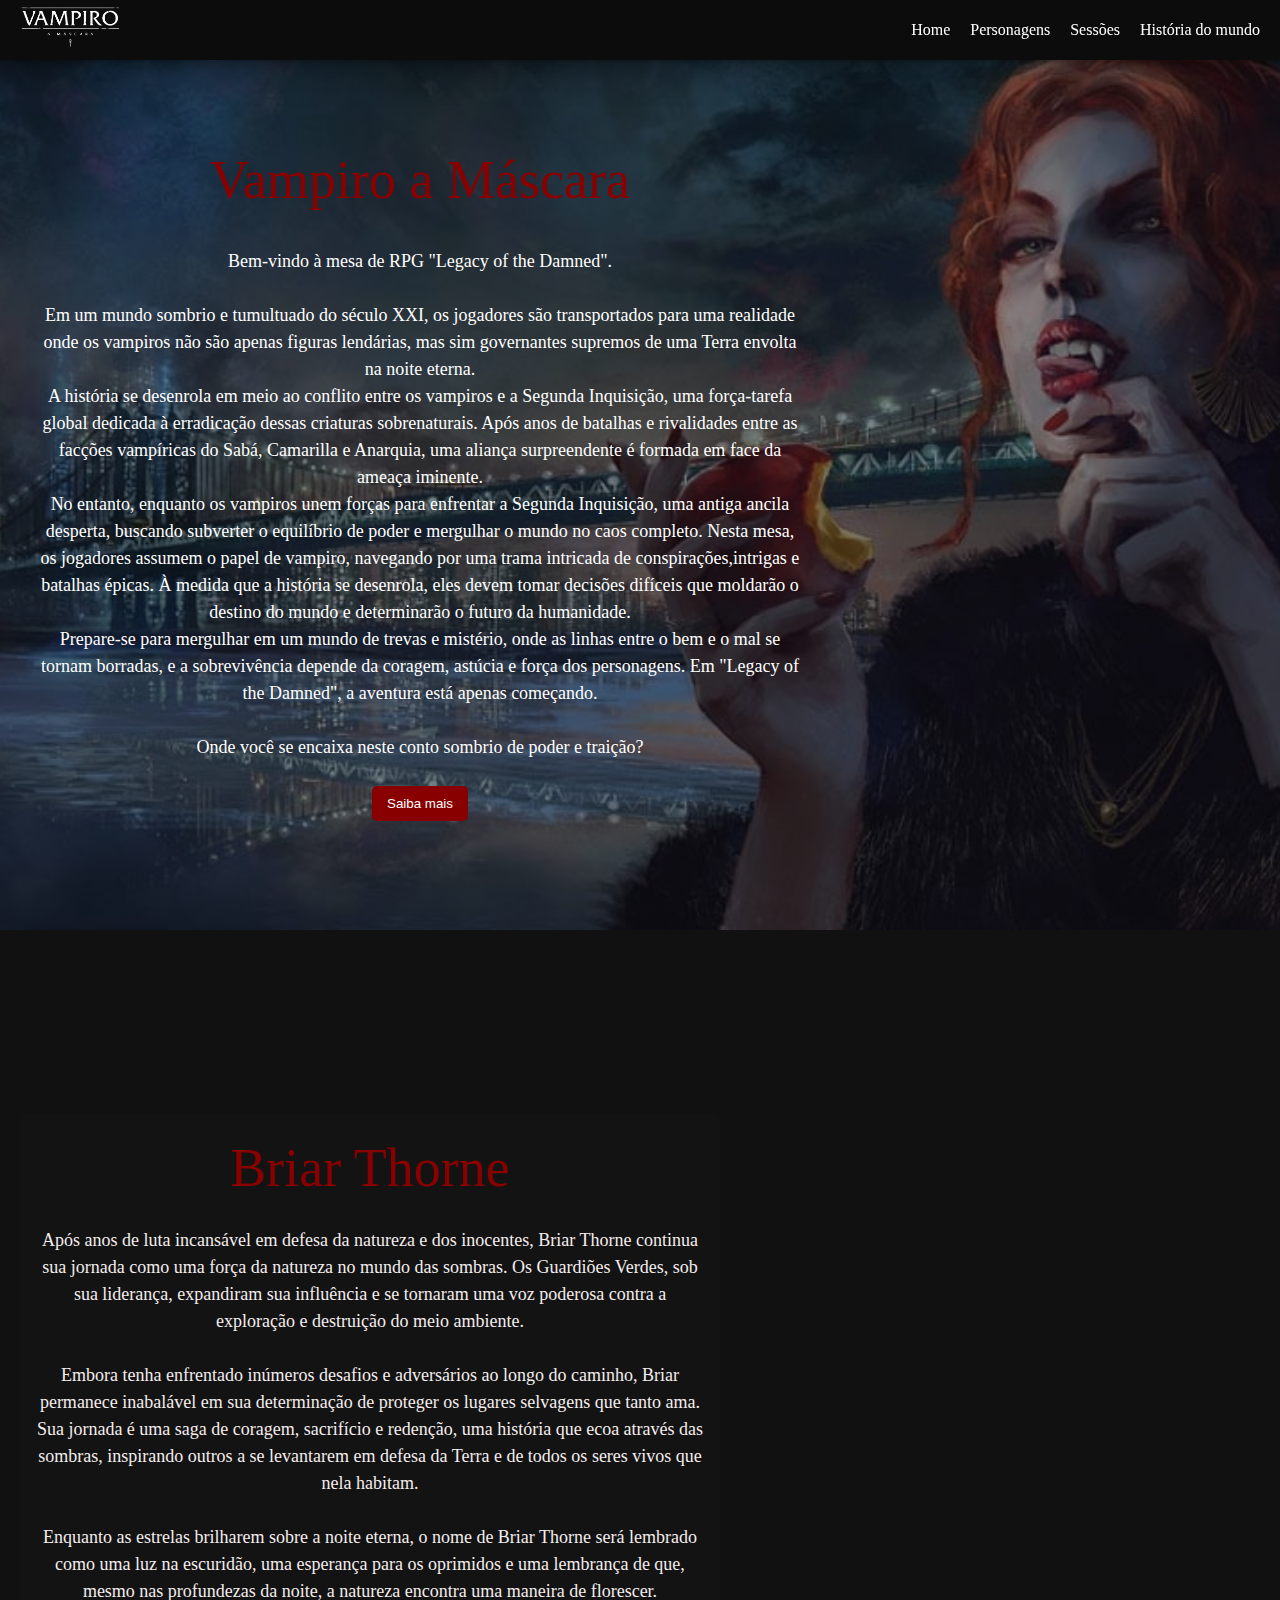
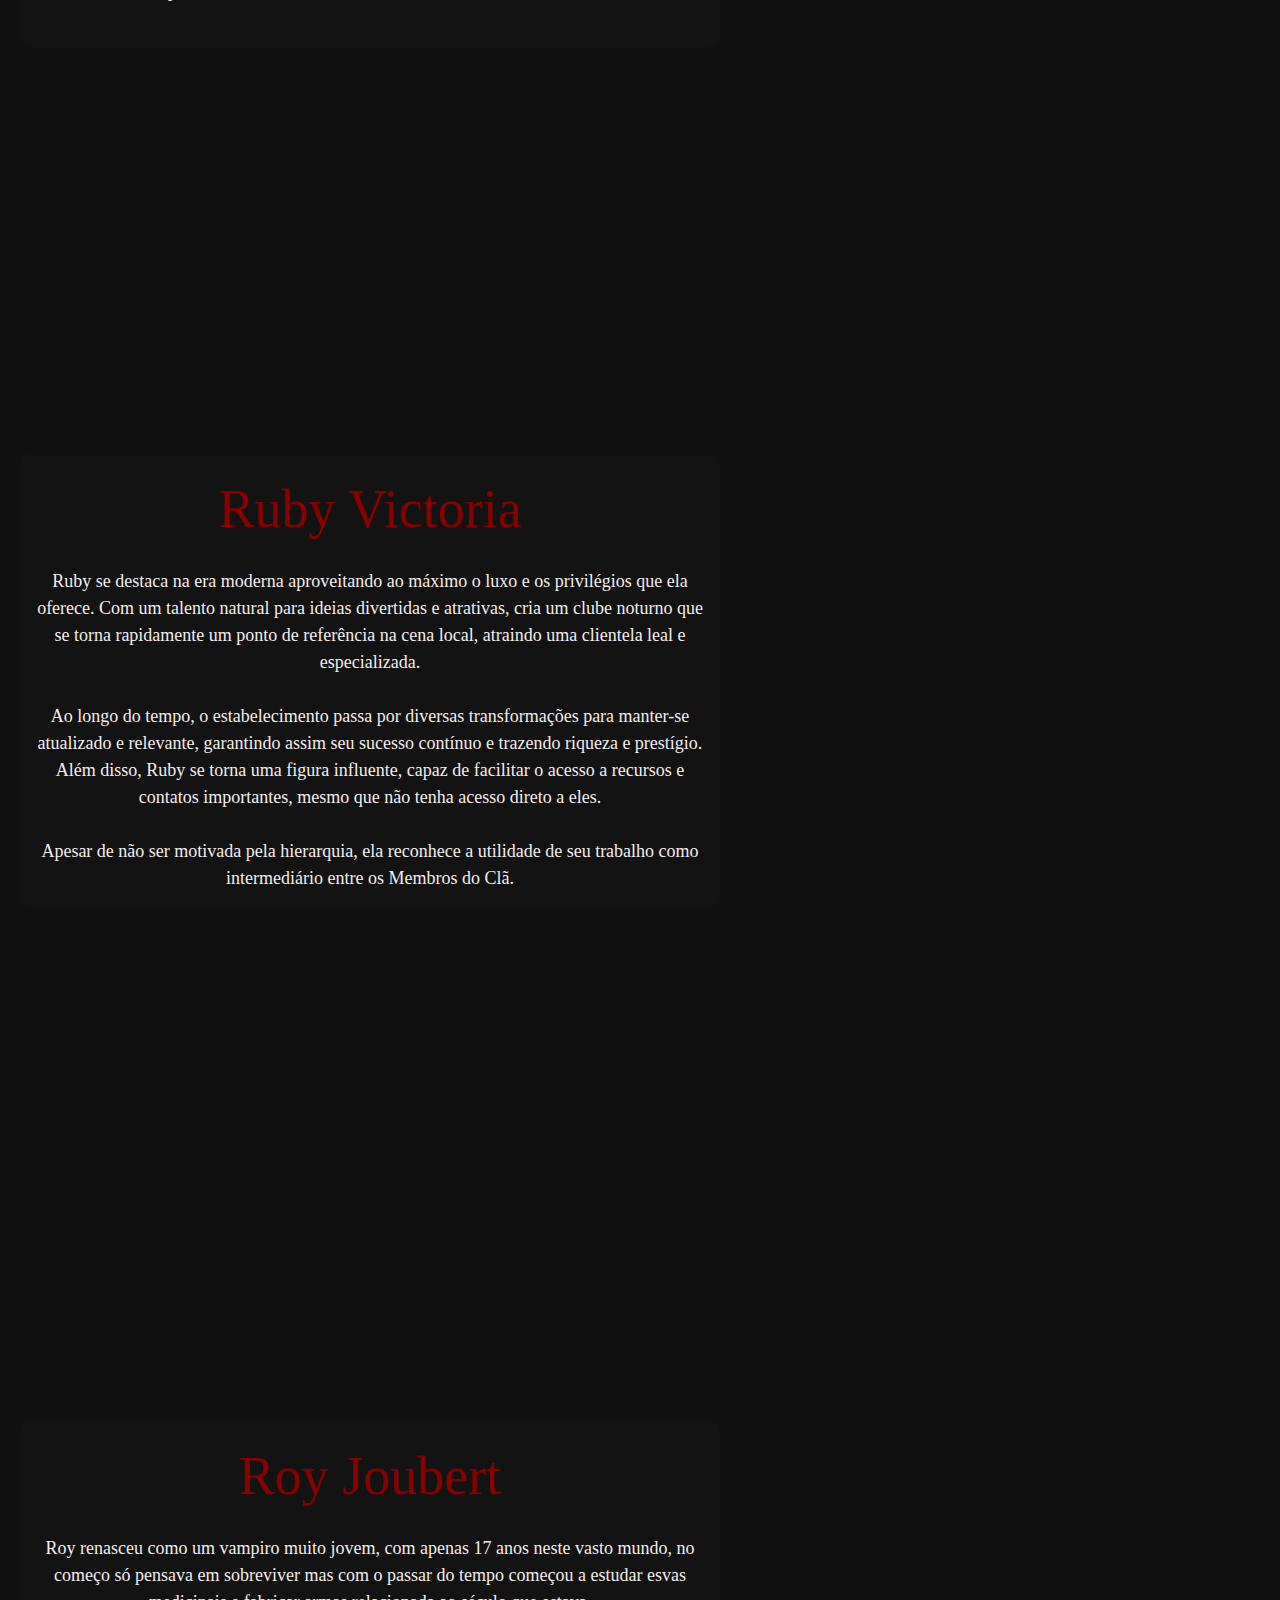
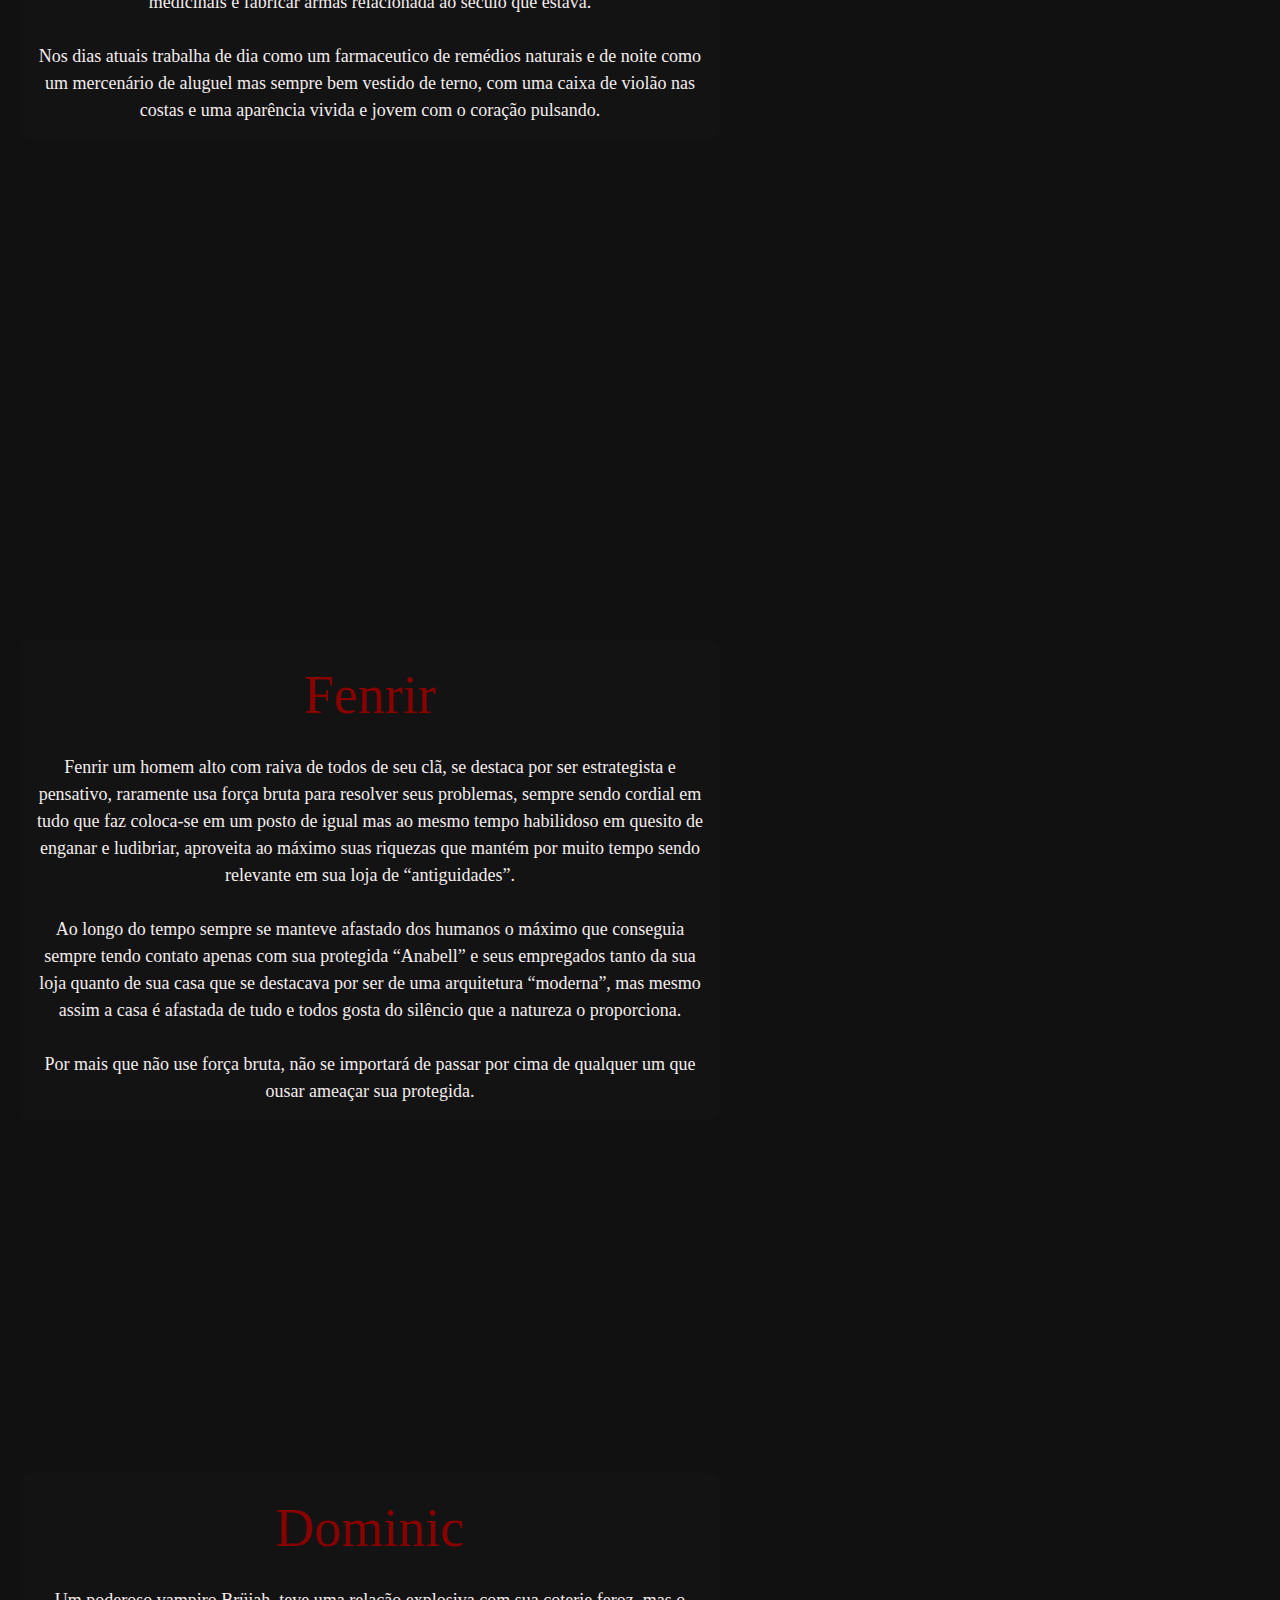
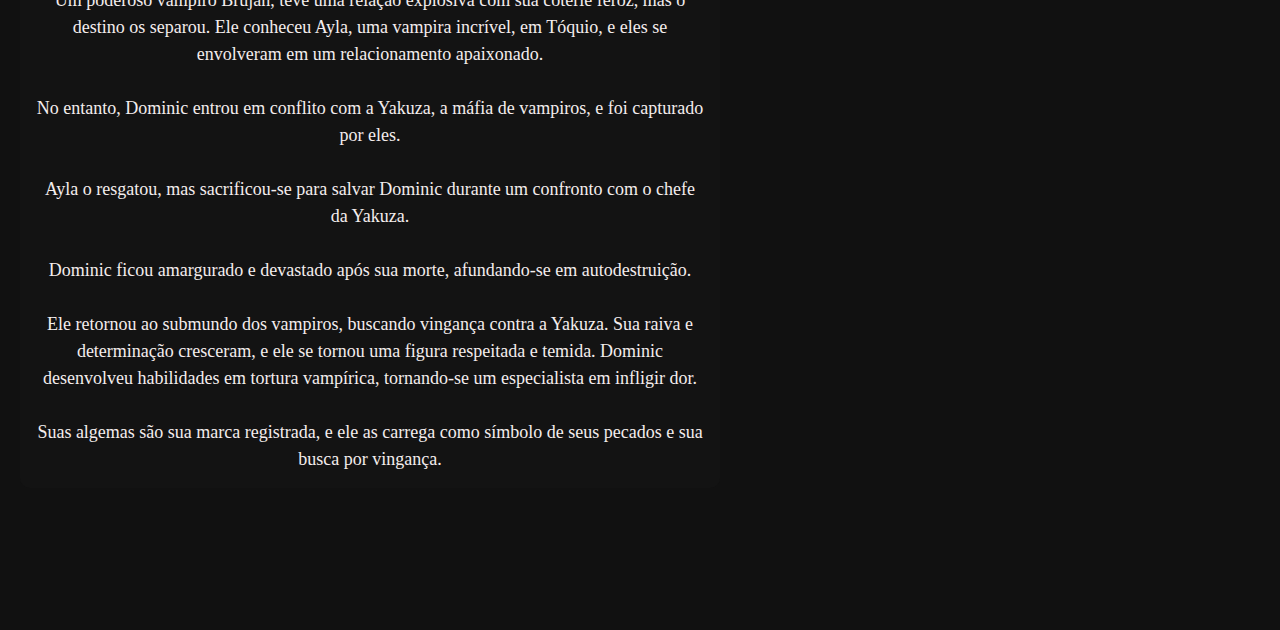
==== commit dc107505: "atualização responsivo" ====
--- a/index.html
+++ b/index.html
@@ -4,10 +4,11 @@
 <head>
     <meta charset="UTF-8">
     <meta name="viewport" content="width=device-width, initial-scale=1.0">
+    <link rel="shortcut icon" href="src/img/logo_vampiro.png" type="image/x-icon">
     <link rel="stylesheet" href="src/css/reset.css">
     <link rel="stylesheet" href="src/css/global.css">
     <link rel="stylesheet" href="src/css/style.css">
-    <title>Document</title>
+    <title>Legacy of the Damned</title>
 
 </head>
 
--- a/src/css/global.css
+++ b/src/css/global.css
@@ -1,11 +1,11 @@
 body {
     background-color: #111;
-    /* overflow: hidden;  */
     font-family: 'Cinzel', serif;
+    margin: 0;
+    padding-top: 3rem; 
 }
 
 section {
-    /* display: none;*/
     width: 100%;
     height: 100%;
 }
@@ -21,7 +21,9 @@
     background-color: #0c0c0c;
     box-shadow: rgba(0, 0, 0, 0.09) 0px 2px 1px, rgba(0, 0, 0, 0.09) 0px 4px 2px, rgba(0, 0, 0, 0.09) 0px 8px 4px, rgba(0, 0, 0, 0.09) 0px 16px 8px, rgba(0, 0, 0, 0.09) 0px 32px 16px;
     color: white;
-    position: relative;
+    position: fixed; 
+    top: 0; 
+    left: 0;
     z-index: 1000;
 }
 
@@ -143,4 +145,4 @@
     .header__hamburger.active .header__hamburger-line:nth-child(3) {
         transform: rotate(-45deg) translate(7px, -7px);
     }
-}+}
--- a/src/css/style.css
+++ b/src/css/style.css
@@ -1,4 +1,7 @@
 
+body{
+    overflow: hidden;
+}
 .home {
     position: relative; 
     display: flex;
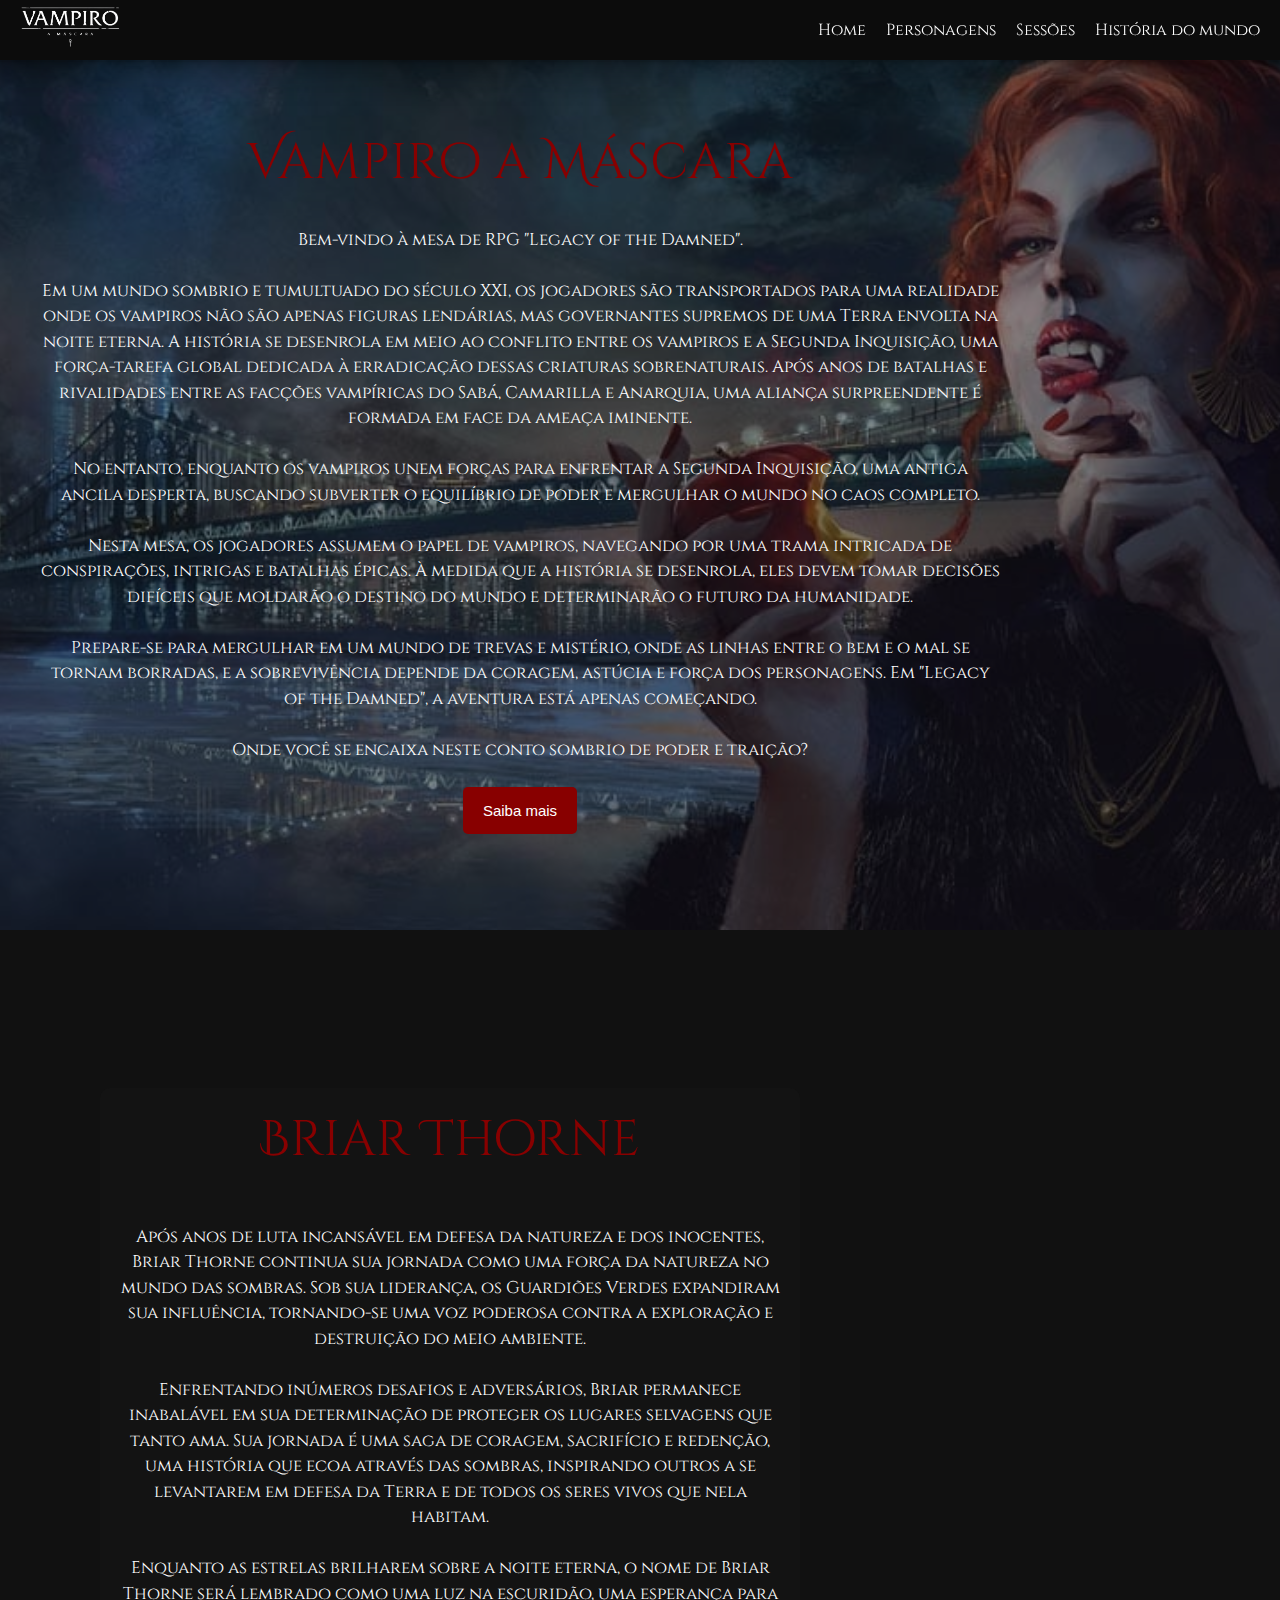
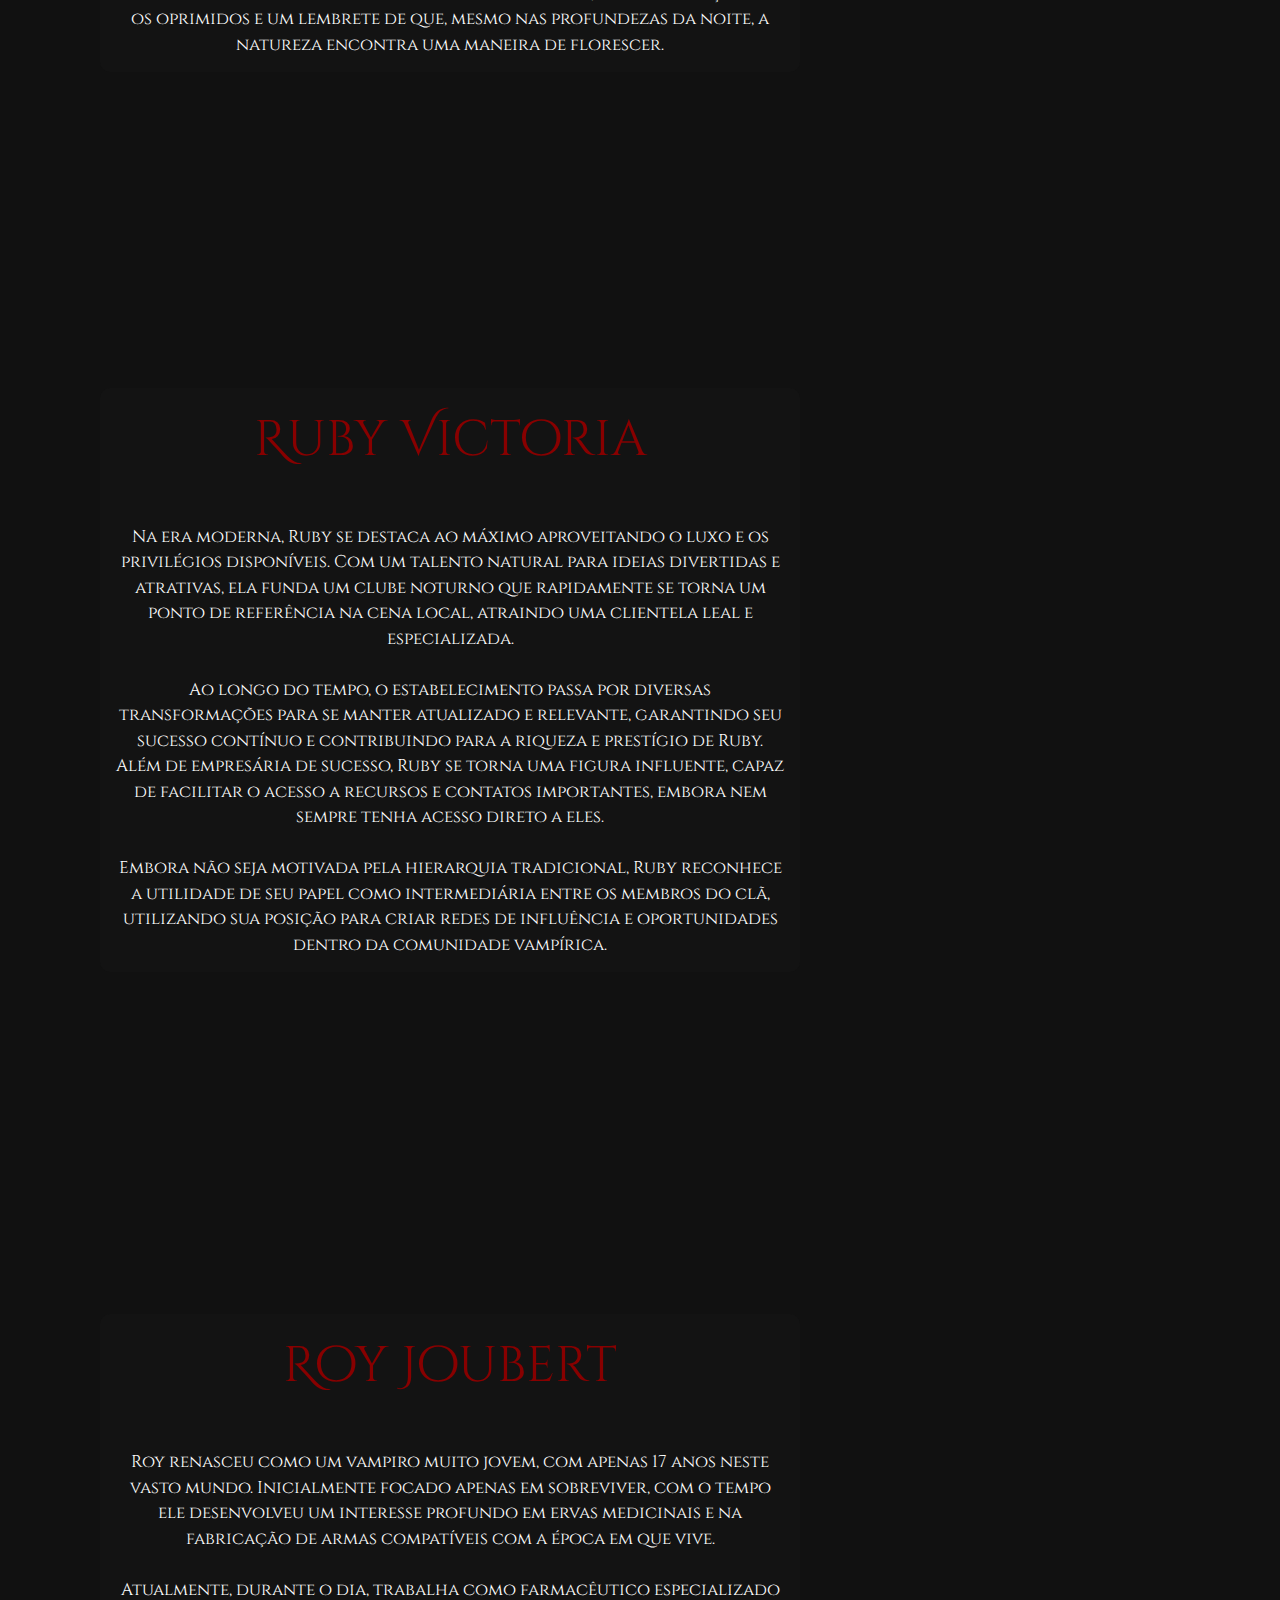
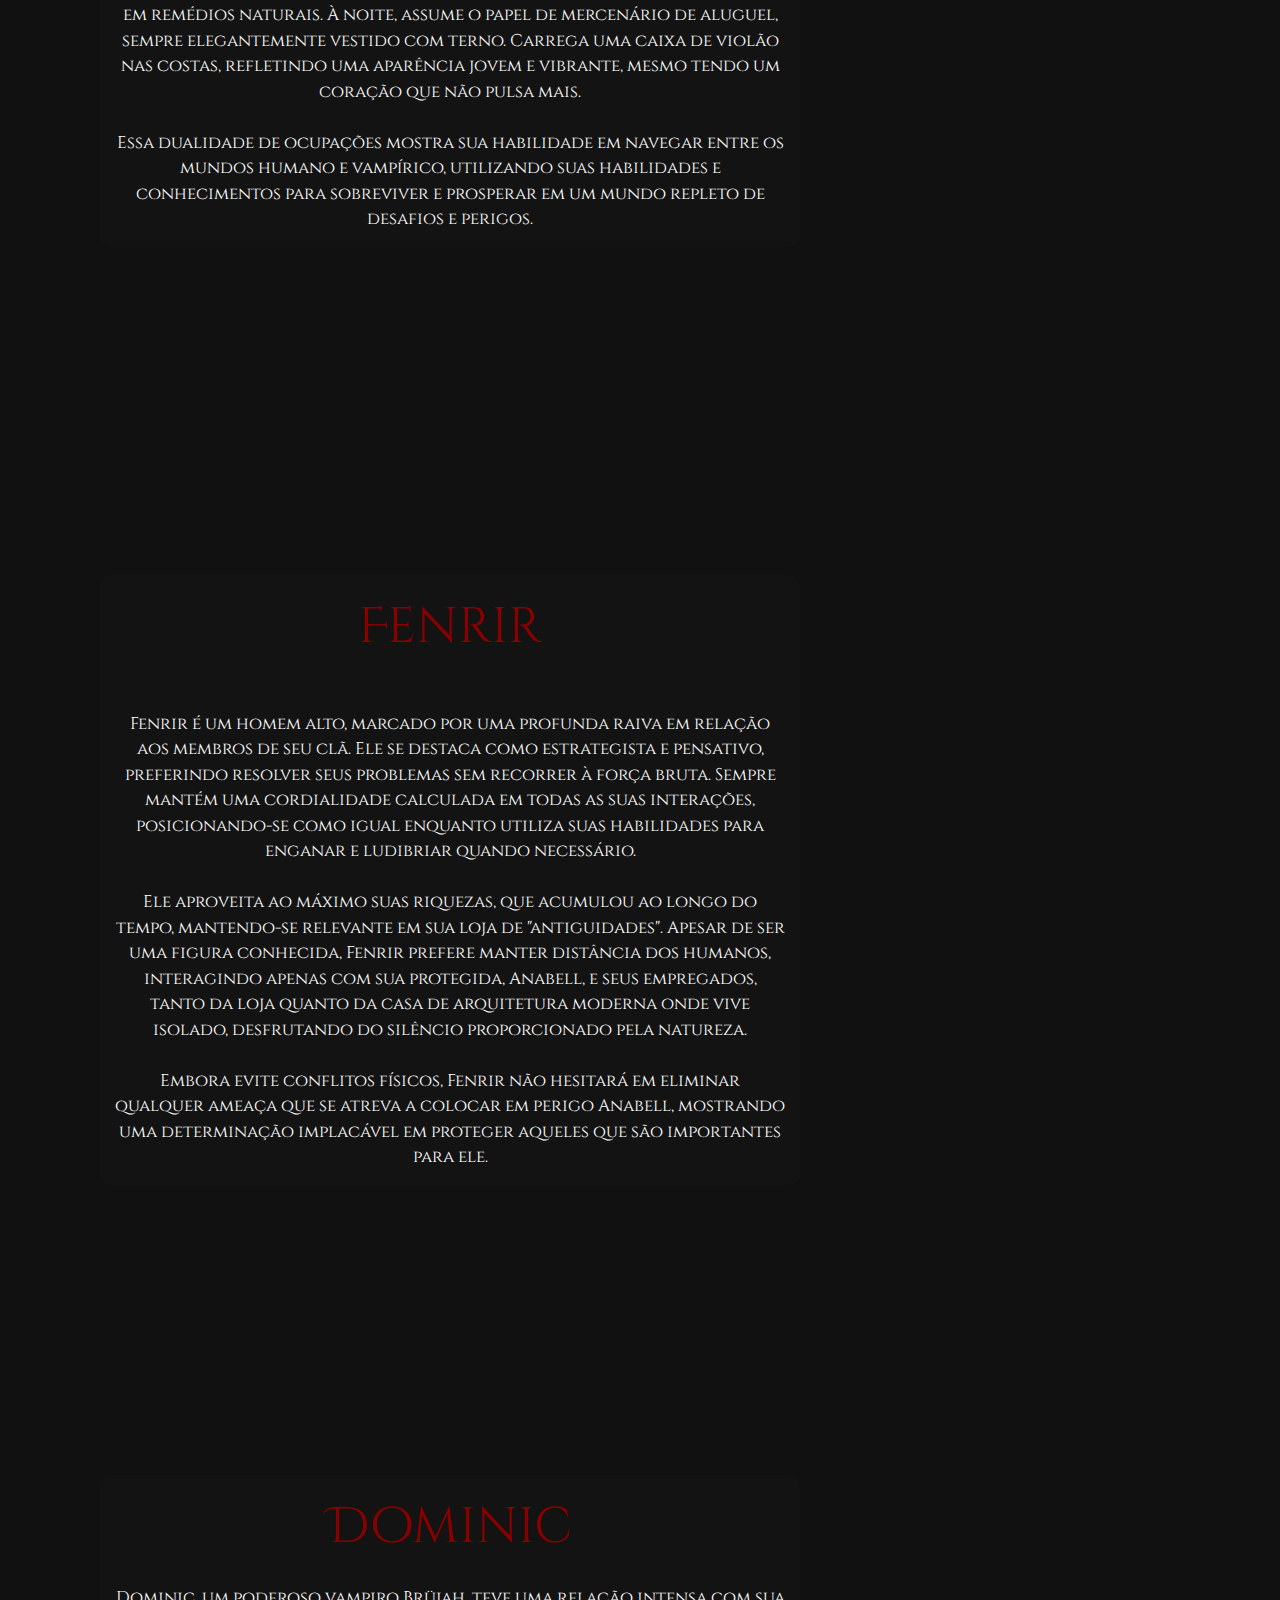
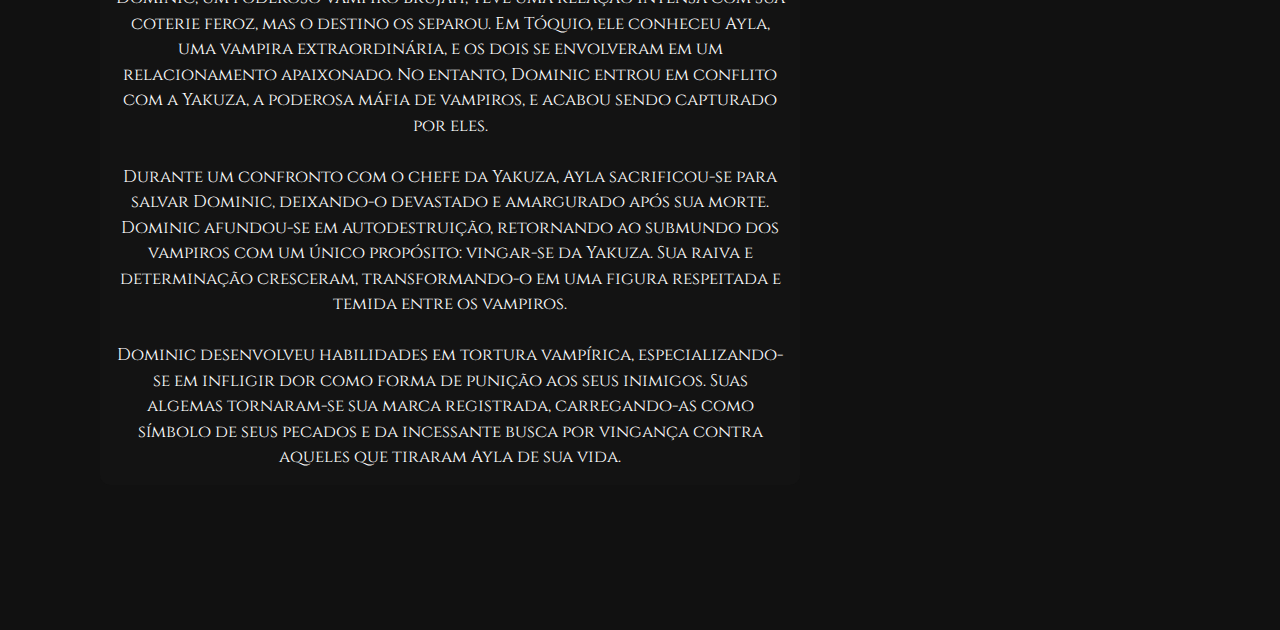
==== commit 67095f62: "atualização fontes" ====
--- a/index.html
+++ b/index.html
@@ -46,26 +46,20 @@
     <main class="home home--hidden" id="home">
         <div class="home__content">
             <h1 class="home__title">Vampiro a Máscara</h1>
-            <p class="home__story">Bem-vindo à mesa de RPG "Legacy of the Damned".<br><br>
-                Em um mundo sombrio e tumultuado do século XXI, os jogadores são transportados para uma realidade onde
-                os vampiros não são apenas figuras lendárias, mas sim governantes supremos de uma Terra envolta na noite
-                eterna.<br>
-                A história se desenrola em meio ao conflito entre os vampiros e a Segunda Inquisição, uma força-tarefa
-                global dedicada à erradicação dessas criaturas sobrenaturais. Após anos de batalhas e rivalidades entre
-                as facções vampíricas do Sabá, Camarilla e Anarquia, uma aliança surpreendente é formada em face da
-                ameaça iminente.<br>
-                No entanto, enquanto os vampiros unem forças para enfrentar a Segunda Inquisição, uma antiga ancila
-                desperta, buscando subverter o equilíbrio de poder e mergulhar o mundo no caos completo.
-                Nesta mesa, os jogadores assumem o papel de vampiro, navegando por uma trama intricada de
-                conspirações,intrigas e batalhas épicas. À medida que a história se desenrola, eles devem tomar decisões
-                difíceis que moldarão o destino do mundo e determinarão o futuro da humanidade.<br>
-                Prepare-se para mergulhar em um mundo de trevas e mistério, onde as linhas entre o bem e o mal se tornam
-                borradas, e a sobrevivência depende da coragem, astúcia e força dos personagens. Em "Legacy of the
-                Damned", a aventura está apenas começando. <br><br>Onde você se encaixa neste conto sombrio de poder e
-                traição?
+            <p class="home__story">
+                Bem-vindo à mesa de RPG "Legacy of the Damned".
+
+Em um mundo sombrio e tumultuado do século XXI, os jogadores são transportados para uma realidade onde os vampiros não são apenas figuras lendárias, mas governantes supremos de uma Terra envolta na noite eterna. A história se desenrola em meio ao conflito entre os vampiros e a Segunda Inquisição, uma força-tarefa global dedicada à erradicação dessas criaturas sobrenaturais. Após anos de batalhas e rivalidades entre as facções vampíricas do Sabá, Camarilla e Anarquia, uma aliança surpreendente é formada em face da ameaça iminente.
+
+No entanto, enquanto os vampiros unem forças para enfrentar a Segunda Inquisição, uma antiga ancila desperta, buscando subverter o equilíbrio de poder e mergulhar o mundo no caos completo.
+
+Nesta mesa, os jogadores assumem o papel de vampiros, navegando por uma trama intricada de conspirações, intrigas e batalhas épicas. À medida que a história se desenrola, eles devem tomar decisões difíceis que moldarão o destino do mundo e determinarão o futuro da humanidade.
+
+Prepare-se para mergulhar em um mundo de trevas e mistério, onde as linhas entre o bem e o mal se tornam borradas, e a sobrevivência depende da coragem, astúcia e força dos personagens. Em "Legacy of the Damned", a aventura está apenas começando.
+
+Onde você se encaixa neste conto sombrio de poder e traição?
             </p>
-            <button class="home__button">
-                <a href="historia-do-mundo.html" class="home__button-link">Saiba mais</a>
+            <button class="home__button">Saiba mais
             </button>
         </div>
     </main>
@@ -91,17 +85,11 @@
             <div class="personagem__content">
                 <h1 class="personagem__name">Briar Thorne</h1>
                 <p class="personagem__story">
-                    Após anos de luta incansável em defesa da natureza e dos inocentes, Briar Thorne
-                    continua sua jornada como uma força da natureza no mundo das sombras. Os Guardiões Verdes, sob sua
-                    liderança, expandiram sua influência e se tornaram uma voz poderosa contra a exploração e destruição
-                    do meio ambiente.<br><br>
-                    Embora tenha enfrentado inúmeros desafios e adversários ao longo do caminho, Briar permanece
-                    inabalável em sua determinação de proteger os lugares selvagens que tanto ama. Sua jornada é uma
-                    saga de coragem, sacrifício e redenção, uma história que ecoa através das sombras, inspirando outros
-                    a se levantarem em defesa da Terra e de todos os seres vivos que nela habitam.<br><br>
-                    Enquanto as estrelas brilharem sobre a noite eterna, o nome de Briar Thorne será lembrado como uma
-                    luz na escuridão, uma esperança para os oprimidos e uma lembrança de que, mesmo nas profundezas da
-                    noite, a natureza encontra uma maneira de florescer.<br><br>
+                    Após anos de luta incansável em defesa da natureza e dos inocentes, Briar Thorne continua sua jornada como uma força da natureza no mundo das sombras. Sob sua liderança, os Guardiões Verdes expandiram sua influência, tornando-se uma voz poderosa contra a exploração e destruição do meio ambiente.
+
+                    Enfrentando inúmeros desafios e adversários, Briar permanece inabalável em sua determinação de proteger os lugares selvagens que tanto ama. Sua jornada é uma saga de coragem, sacrifício e redenção, uma história que ecoa através das sombras, inspirando outros a se levantarem em defesa da Terra e de todos os seres vivos que nela habitam.
+
+                    Enquanto as estrelas brilharem sobre a noite eterna, o nome de Briar Thorne será lembrado como uma luz na escuridão, uma esperança para os oprimidos e um lembrete de que, mesmo nas profundezas da noite, a natureza encontra uma maneira de florescer.
                 </p>
             </div>
         </div>
@@ -122,18 +110,11 @@
             <div class="personagem__content">
                 <h1 class="personagem__name">Ruby Victoria</h1>
                 <p class="personagem__story">
-                    Ruby se destaca na era moderna aproveitando ao máximo o luxo e os privilégios que
-                    ela oferece. Com um talento natural para ideias divertidas e atrativas, cria um clube noturno que se
-                    torna rapidamente um ponto de referência na cena local, atraindo uma clientela leal e
-                    especializada.<br><br>
-
-                    Ao longo do tempo, o estabelecimento passa por diversas transformações para manter-se atualizado e
-                    relevante, garantindo assim seu sucesso contínuo e trazendo riqueza e prestígio. Além disso, Ruby se
-                    torna uma figura influente, capaz de facilitar o acesso a recursos e contatos importantes, mesmo que
-                    não tenha acesso direto a eles.<br><br>
-
-                    Apesar de não ser motivada pela hierarquia, ela reconhece a utilidade de seu trabalho como
-                    intermediário entre os Membros do Clã.
+                    Na era moderna, Ruby se destaca ao máximo aproveitando o luxo e os privilégios disponíveis. Com um talento natural para ideias divertidas e atrativas, ela funda um clube noturno que rapidamente se torna um ponto de referência na cena local, atraindo uma clientela leal e especializada.
+
+                    Ao longo do tempo, o estabelecimento passa por diversas transformações para se manter atualizado e relevante, garantindo seu sucesso contínuo e contribuindo para a riqueza e prestígio de Ruby. Além de empresária de sucesso, Ruby se torna uma figura influente, capaz de facilitar o acesso a recursos e contatos importantes, embora nem sempre tenha acesso direto a eles.
+
+                    Embora não seja motivada pela hierarquia tradicional, Ruby reconhece a utilidade de seu papel como intermediária entre os membros do clã, utilizando sua posição para criar redes de influência e oportunidades dentro da comunidade vampírica.
                 </p>
             </div>
         </div>
@@ -160,12 +141,11 @@
             <div class="personagem__content">
                 <h1 class="personagem__name">Roy Joubert</h1>
                 <p class="personagem__story">
-                    Roy renasceu como um vampiro muito jovem, com apenas 17 anos neste vasto mundo, no
-                    começo só pensava em sobreviver mas com o passar do tempo começou a estudar esvas medicinais e
-                    fabricar armas relacionada ao século que estava.<br><br>
-                    Nos dias atuais trabalha de dia como um farmaceutico de remédios naturais e de noite como um
-                    mercenário de aluguel mas sempre bem vestido de terno, com uma caixa de violão nas costas e uma
-                    aparência vivida e jovem com o coração pulsando.
+                    Roy renasceu como um vampiro muito jovem, com apenas 17 anos neste vasto mundo. Inicialmente focado apenas em sobreviver, com o tempo ele desenvolveu um interesse profundo em ervas medicinais e na fabricação de armas compatíveis com a época em que vive.
+
+                    Atualmente, durante o dia, trabalha como farmacêutico especializado em remédios naturais. À noite, assume o papel de mercenário de aluguel, sempre elegantemente vestido com terno. Carrega uma caixa de violão nas costas, refletindo uma aparência jovem e vibrante, mesmo tendo um coração que não pulsa mais.
+
+                    Essa dualidade de ocupações mostra sua habilidade em navegar entre os mundos humano e vampírico, utilizando suas habilidades e conhecimentos para sobreviver e prosperar em um mundo repleto de desafios e perigos.
                 </p>
             </div>
         </div>
@@ -190,17 +170,11 @@
             <div class="personagem__content">
                 <h1 class="personagem__name">Fenrir</h1>
                 <p class="personagem__story">
-                    Fenrir um homem alto com raiva de todos de seu clã, se destaca por ser estrategista
-                    e pensativo, raramente usa força bruta para resolver seus problemas, sempre sendo cordial em tudo
-                    que faz coloca-se em um posto de igual mas ao mesmo tempo habilidoso em quesito de enganar e
-                    ludibriar, aproveita ao máximo suas riquezas que mantém por muito tempo sendo relevante em sua loja
-                    de “antiguidades”.<br><br>
-                    Ao longo do tempo sempre se manteve afastado dos humanos o máximo que conseguia sempre tendo contato
-                    apenas com sua protegida “Anabell” e seus empregados tanto da sua loja quanto de sua casa que se
-                    destacava por ser de uma arquitetura “moderna”, mas mesmo assim a casa é afastada de tudo e todos
-                    gosta do silêncio que a natureza o proporciona.<br><br>
-                    Por mais que não use força bruta, não se importará de passar por cima de qualquer um que ousar
-                    ameaçar sua protegida.
+                    Fenrir é um homem alto, marcado por uma profunda raiva em relação aos membros de seu clã. Ele se destaca como estrategista e pensativo, preferindo resolver seus problemas sem recorrer à força bruta. Sempre mantém uma cordialidade calculada em todas as suas interações, posicionando-se como igual enquanto utiliza suas habilidades para enganar e ludibriar quando necessário. 
+
+                    Ele aproveita ao máximo suas riquezas, que acumulou ao longo do tempo, mantendo-se relevante em sua loja de "antiguidades". Apesar de ser uma figura conhecida, Fenrir prefere manter distância dos humanos, interagindo apenas com sua protegida, Anabell, e seus empregados, tanto da loja quanto da casa de arquitetura moderna onde vive isolado, desfrutando do silêncio proporcionado pela natureza.
+                    
+                    Embora evite conflitos físicos, Fenrir não hesitará em eliminar qualquer ameaça que se atreva a colocar em perigo Anabell, mostrando uma determinação implacável em proteger aqueles que são importantes para ele.
                 </p>
             </div>
         </div>
@@ -224,20 +198,11 @@
             </button>
             <div class="personagem__content">
                 <h1 class="personagem__name">Dominic</h1>
-                <p class="personagem__story">Um poderoso vampiro Brüjah, teve uma relação explosiva com sua coterie
-                    feroz,
-                    mas o destino os separou. Ele conheceu Ayla, uma vampira incrível, em Tóquio, e eles se envolveram
-                    em um relacionamento apaixonado.<br><br>
-                    No entanto, Dominic entrou em conflito com a Yakuza, a máfia de vampiros, e foi capturado por
-                    eles.<br><br>
-                    Ayla o resgatou, mas sacrificou-se para salvar Dominic durante um confronto com o chefe da
-                    Yakuza.<br><br>
-                    Dominic ficou amargurado e devastado após sua morte, afundando-se em autodestruição.<br><br>
-                    Ele retornou ao submundo dos vampiros, buscando vingança contra a Yakuza. Sua raiva e
-                    determinação cresceram, e ele se tornou uma figura respeitada e temida. Dominic desenvolveu
-                    habilidades em tortura vampírica, tornando-se um especialista em infligir dor.<br><br>
-                    Suas algemas são sua marca registrada, e ele as carrega como símbolo de seus pecados e sua busca por
-                    vingança.
+                <p class="personagem__story">Dominic, um poderoso vampiro Brüjah, teve uma relação intensa com sua coterie feroz, mas o destino os separou. Em Tóquio, ele conheceu Ayla, uma vampira extraordinária, e os dois se envolveram em um relacionamento apaixonado. No entanto, Dominic entrou em conflito com a Yakuza, a poderosa máfia de vampiros, e acabou sendo capturado por eles.
+
+                    Durante um confronto com o chefe da Yakuza, Ayla sacrificou-se para salvar Dominic, deixando-o devastado e amargurado após sua morte. Dominic afundou-se em autodestruição, retornando ao submundo dos vampiros com um único propósito: vingar-se da Yakuza. Sua raiva e determinação cresceram, transformando-o em uma figura respeitada e temida entre os vampiros.
+                    
+                    Dominic desenvolveu habilidades em tortura vampírica, especializando-se em infligir dor como forma de punição aos seus inimigos. Suas algemas tornaram-se sua marca registrada, carregando-as como símbolo de seus pecados e da incessante busca por vingança contra aqueles que tiraram Ayla de sua vida.
                 </p>
             </div>
         </div>
--- a/src/css/global.css
+++ b/src/css/global.css
@@ -1,8 +1,50 @@
+@import url('https://fonts.googleapis.com/css2?family=Cinzel+Decorative:wght@400;700;900&display=swap');
+@import url('https://fonts.googleapis.com/css2?family=Cinzel:wght@400..900&display=swap');
+
+:root {
+    --font-cinzel: 'Cinzel', serif;
+    --font-cinzel-decorative: "Cinzel Decorative", serif;
+    --color-primary: #800;
+    --color-secondary: #fff;
+    --color-background: #111;
+    --color-background-header: #0c0c0c;
+    --color-background-overlay: rgba(43, 41, 41, 0.1);
+    --color-background-hover: #e63946;
+    --color-personagem-bg: rgba(0, 0, 0, 0.5);
+    --transition: background-color 0.3s ease;
+    --padding-body-top: 3rem;
+    --header-height: 6rem;
+    --nav-gap: 20px;
+    --dropdown-min-width: 200px;
+    --hamburger-width: 25px;
+    --hamburger-height: 3px;
+    --hamburger-gap: 4px;
+    --font-size-title-large: 6vh;
+    --font-size-title-medium: 5vh;
+    --font-size-title-small: 4.5vh;
+    --font-size-title-smaller: 4vh;
+    --font-size-title-smallest: 3.5vh;
+    --font-size-story-large: 2vh;
+    --font-size-story-medium: 1.8vh;
+    --font-size-story-small: 1.6vh;
+    --font-size-story-smaller: 1.5vh;
+    --font-size-story-smallest: 1.4vh;
+    --padding-content: 20px;
+    --border-radius: 10px;
+    --button-padding: 10px 15px;
+    --button-padding-small: 8px 12px;
+    --button-padding-smaller: 6px 10px;
+    --margin-bottom-title: 3vh;
+    --margin-bottom-title-small: 2vh;
+    --background-opacity: 0.5;
+}
+
 body {
-    background-color: #111;
-    font-family: 'Cinzel', serif;
+    background-color: var(--color-background);
+    font-family: var(--font-cinzel);
+    font-weight: 400;
     margin: 0;
-    padding-top: 3rem; 
+    padding-top: var(--padding-body-top);
 }
 
 section {
@@ -17,10 +59,10 @@
     align-items: center;
     padding: 10px 20px;
     width: 100%;
-    height: 6rem;
-    background-color: #0c0c0c;
+    height: var(--header-height);
+    background-color: var(--color-background-header);
     box-shadow: rgba(0, 0, 0, 0.09) 0px 2px 1px, rgba(0, 0, 0, 0.09) 0px 4px 2px, rgba(0, 0, 0, 0.09) 0px 8px 4px, rgba(0, 0, 0, 0.09) 0px 16px 8px, rgba(0, 0, 0, 0.09) 0px 32px 16px;
-    color: white;
+    color: var(--color-secondary);
     position: fixed; 
     top: 0; 
     left: 0;
@@ -38,7 +80,7 @@
 
 .header__nav-list {
     display: flex;
-    gap: 20px;
+    gap: var(--nav-gap);
 }
 
 .header__nav-item {
@@ -46,11 +88,11 @@
 }
 
 .header__nav-link {
-    color: white;
+    color: var(--color-secondary);
 }
 
 .header__nav-link:hover {
-    color: #800;
+    color: var(--color-primary);
 }
 
 .header__nav-item--dropdown:hover .header__dropdown-content {
@@ -63,33 +105,33 @@
     top: 100%;
     left: 0;
     background-color: #000;
-    min-width: 200px;
+    min-width: var(--dropdown-min-width);
     box-shadow: 0 8px 16px rgba(0, 0, 0, 0.2);
 }
 
 .header__dropdown-link {
-    color: white;
+    color: var(--color-secondary);
     padding: 10px 20px;
     display: block;
     text-decoration: none;
 }
 
 .header__dropdown-link:hover {
-    background-color: #800;
+    background-color: var(--color-primary);
 }
 
 .header__hamburger {
     display: none;
     flex-direction: column;
-    gap: 4px;
+    gap: var(--hamburger-gap);
     cursor: pointer;
     z-index: 1001;
 }
 
 .header__hamburger-line {
-    width: 25px;
-    height: 3px;
-    background-color: #800;
+    width: var(--hamburger-width);
+    height: var(--hamburger-height);
+    background-color: var(--color-primary);
     transition: all 0.3s ease;
 }
 
@@ -98,10 +140,10 @@
     .header__nav {
         display: none;
         position: absolute;
-        top: 6rem;
+        top: var(--header-height);
         right: 0;
         width: 100%;
-        background-color: #0c0c0c;
+        background-color: var(--color-background-header);
         flex-direction: column;
         align-items: flex-start;
         padding: 10px 20px;
--- a/src/css/style.css
+++ b/src/css/style.css
@@ -34,43 +34,44 @@
 }
 
 .home__content {
-    max-width: 800px;
+    max-width: 1000px;
+    max-height: 800px;
     text-align: center;
+    left:  50px;
     padding: 20px;
     border-radius: 10px;
     z-index: 1; 
 }
 
 .home__title {
-    font-family: "Reed";
+    font-family: var(--font-cinzel-decorative);
     font-weight: 500;
-    font-size: 6vh;
+    font-size: 5rem;
     color: #800;
-    margin-bottom: 3vh;
 }
 
 .home__story {
     color: #fff;
-    font-size: 2vh;
-    font-weight: 400;
+    font-size: 1.7rem;
+    line-height: 1.5;
+    white-space: pre-line;
 }
 
 .home__button {
     background-color: #800;
-    padding: 10px 15px;
+    color: #fff;
+    font-size: 15px;
+    padding: 15px 20px;
     border-radius: 5px;
     margin-top: 25px;
     transition: background-color 0.3s ease;
 }
 
-.home__button-link {
-    color: #fff;
-    
-}
-
 .home__button:hover {
     background-color: #e63946;
 }
+
+
 /* Media Queries para Responsividade */
 @media (max-width: 1200px) {
     .home__title {
@@ -167,10 +168,10 @@
 }
 .personagem {
     display: flex;
-    justify-content: flex-start;
-    align-items: center;
-    min-height: 100vh;
-    padding: 20px;
+    justify-content: flex-start; 
+    align-items: center; 
+    height: 100vh; 
+    padding-left: 100px; 
 }
 #personagem1 {
     background-image: url(../img/perssonagem-1.png);
@@ -205,23 +206,25 @@
     background: rgba(43, 41, 41, 0.1);
     max-width: 700px;
     text-align: center;
+    justify-content: center;
+    align-items: flex-start;
     padding: 15px;
     border-radius: 10px;
     
 }
 
 .personagem__name{
+    font-family: var(--font-cinzel-decorative);
+    font-weight: 500;
+    font-size: 5rem;
     color: #800;
-    font-size: 6vh;
-    font-family: "Reed";
-    font-weight: 400;
-    margin-bottom: 2vh;
-    text-align: center;
+    margin-bottom: 20px;
 }
 .personagem__story{
-    color: #f4eded;
-    font-size: 2vh;
-    font-weight: 400;
+    color: #fff;
+    font-size: 1.7rem;
+    line-height: 1.5;
+    white-space: pre-line;
 }
 
 
